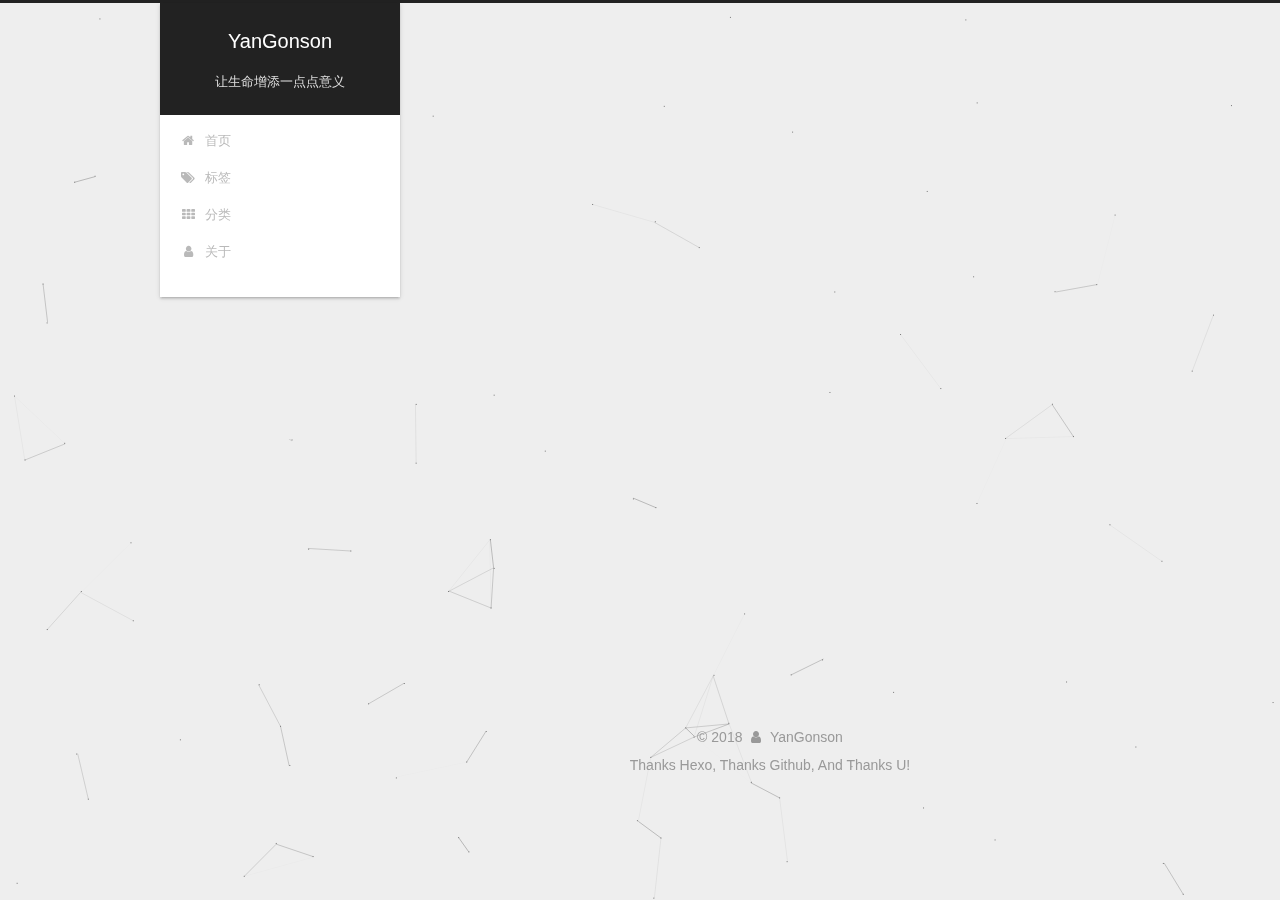
==== index.html @ cfdda10e "Site updated: 2018-10-19 00:38:42" ====
<!DOCTYPE html>



  


<html class="theme-next gemini use-motion" lang="zh-Hans">
<head>
  <meta charset="UTF-8"/>
<meta http-equiv="X-UA-Compatible" content="IE=edge" />
<meta name="viewport" content="width=device-width, initial-scale=1, maximum-scale=1"/>
<meta name="theme-color" content="#222">









<meta http-equiv="Cache-Control" content="no-transform" />
<meta http-equiv="Cache-Control" content="no-siteapp" />
















  
  
  <link href="/lib/fancybox/source/jquery.fancybox.css?v=2.1.5" rel="stylesheet" type="text/css" />







<link href="/lib/font-awesome/css/font-awesome.min.css?v=4.6.2" rel="stylesheet" type="text/css" />

<link href="/css/main.css?v=5.1.4" rel="stylesheet" type="text/css" />


  <link rel="apple-touch-icon" sizes="180x180" href="/images/apple-touch-icon-next.png?v=5.1.4">


  <link rel="icon" type="image/png" sizes="32x32" href="/images/favicon-32x32-next.png?v=5.1.4">


  <link rel="icon" type="image/png" sizes="16x16" href="/images/favicon-16x16-next.png?v=5.1.4">


  <link rel="mask-icon" href="/images/logo.svg?v=5.1.4" color="#222">





  <meta name="keywords" content="GitHub, Gonson" />










<meta name="keywords" content="java,elasticSearch,hadoop,redis">
<meta property="og:type" content="website">
<meta property="og:title" content="YanGonson">
<meta property="og:url" content="http://yangonson.github.io/index.html">
<meta property="og:site_name" content="YanGonson">
<meta property="og:locale" content="zh-Hans">
<meta name="twitter:card" content="summary">
<meta name="twitter:title" content="YanGonson">



<script type="text/javascript" id="hexo.configurations">
  var NexT = window.NexT || {};
  var CONFIG = {
    root: '/',
    scheme: 'Gemini',
    version: '5.1.4',
    sidebar: {"position":"left","display":"post","offset":12,"b2t":false,"scrollpercent":false,"onmobile":false},
    fancybox: true,
    tabs: true,
    motion: {"enable":true,"async":false,"transition":{"post_block":"fadeIn","post_header":"slideDownIn","post_body":"slideDownIn","coll_header":"slideLeftIn","sidebar":"slideUpIn"}},
    duoshuo: {
      userId: '0',
      author: '博主'
    },
    algolia: {
      applicationID: '',
      apiKey: '',
      indexName: '',
      hits: {"per_page":10},
      labels: {"input_placeholder":"Search for Posts","hits_empty":"We didn't find any results for the search: ${query}","hits_stats":"${hits} results found in ${time} ms"}
    }
  };
</script>



  <link rel="canonical" href="http://yangonson.github.io/"/>





  <title>YanGonson</title>
  








</head>

<body itemscope itemtype="http://schema.org/WebPage" lang="zh-Hans">

  
  
    
  

  <div class="container sidebar-position-left 
  page-home">
    <div class="headband"></div>

    <header id="header" class="header" itemscope itemtype="http://schema.org/WPHeader">
      <div class="header-inner"><div class="site-brand-wrapper">
  <div class="site-meta ">
    

    <div class="custom-logo-site-title">
      <a href="/"  class="brand" rel="start">
        <span class="logo-line-before"><i></i></span>
        <span class="site-title">YanGonson</span>
        <span class="logo-line-after"><i></i></span>
      </a>
    </div>
      
        <p class="site-subtitle">让生命增添一点点意义</p>
      
  </div>

  <div class="site-nav-toggle">
    <button>
      <span class="btn-bar"></span>
      <span class="btn-bar"></span>
      <span class="btn-bar"></span>
    </button>
  </div>
</div>

<nav class="site-nav">
  

  
    <ul id="menu" class="menu">
      
        
        <li class="menu-item menu-item-home">
          <a href="/" rel="section">
            
              <i class="menu-item-icon fa fa-fw fa-home"></i> <br />
            
            首页
          </a>
        </li>
      
        
        <li class="menu-item menu-item-tags">
          <a href="/tags/" rel="section">
            
              <i class="menu-item-icon fa fa-fw fa-tags"></i> <br />
            
            标签
          </a>
        </li>
      
        
        <li class="menu-item menu-item-categories">
          <a href="/categories/" rel="section">
            
              <i class="menu-item-icon fa fa-fw fa-th"></i> <br />
            
            分类
          </a>
        </li>
      
        
        <li class="menu-item menu-item-about">
          <a href="/about/" rel="section">
            
              <i class="menu-item-icon fa fa-fw fa-user"></i> <br />
            
            关于
          </a>
        </li>
      

      
    </ul>
  

  
</nav>



 </div>
    </header>

    <main id="main" class="main">
      <div class="main-inner">
        <div class="content-wrap">
          <div id="content" class="content">
            
  <section id="posts" class="posts-expand">
    
      

  

  
  
  

  <article class="post post-type-normal" itemscope itemtype="http://schema.org/Article">
  
  
  
  <div class="post-block">
    <link itemprop="mainEntityOfPage" href="http://yangonson.github.io/2018/10/18/初来乍到/">

    <span hidden itemprop="author" itemscope itemtype="http://schema.org/Person">
      <meta itemprop="name" content="YanGonson">
      <meta itemprop="description" content="">
      <meta itemprop="image" content="/images/avatar.gif">
    </span>

    <span hidden itemprop="publisher" itemscope itemtype="http://schema.org/Organization">
      <meta itemprop="name" content="YanGonson">
    </span>

    
      <header class="post-header">

        
        
          <h1 class="post-title" itemprop="name headline">
                
                <a class="post-title-link" href="/2018/10/18/初来乍到/" itemprop="url">初来乍到</a></h1>
        

        <div class="post-meta">
          <span class="post-time">
            
              <span class="post-meta-item-icon">
                <i class="fa fa-calendar-o"></i>
              </span>
              
                <span class="post-meta-item-text">发表于</span>
              
              <time title="创建于" itemprop="dateCreated datePublished" datetime="2018-10-18T22:53:48+08:00">
                2018-10-18
              </time>
            

            

            
          </span>

          
            <span class="post-category" >
            
              <span class="post-meta-divider">|</span>
            
              <span class="post-meta-item-icon">
                <i class="fa fa-folder-o"></i>
              </span>
              
                <span class="post-meta-item-text">分类于</span>
              
              
                <span itemprop="about" itemscope itemtype="http://schema.org/Thing">
                  <a href="/categories/随笔/" itemprop="url" rel="index">
                    <span itemprop="name">随笔</span>
                  </a>
                </span>

                
                
              
            </span>
          

          
            
          

          
          

          

          

          

        </div>
      </header>
    

    
    
    
    <div class="post-body" itemprop="articleBody">

      
      

      
        
          <h2 id="Some-thoughts"><a href="#Some-thoughts" class="headerlink" title="Some thoughts"></a>Some thoughts</h2><p>其实没有太多的为什么吧，每个阶段都会有一些突如其来的想法，想做某一件事、想实现一些目标、执行一些计划！突如其来的对我而言往往只有三分钟热度吧，但是不知道为什么内心有一种感觉，这一次或许能坚持下去。
          <!--noindex-->
          <div class="post-button text-center">
            <a class="btn" href="/2018/10/18/初来乍到/#more" rel="contents">
              阅读全文 &raquo;
            </a>
          </div>
          <!--/noindex-->
        
      
    </div>
    
    
    

    

    

    

    <footer class="post-footer">
      

      

      

      
      
        <div class="post-eof"></div>
      
    </footer>
  </div>
  
  
  
  </article>


    
  </section>

  


          </div>
          


          

        </div>
        
          
  
  <div class="sidebar-toggle">
    <div class="sidebar-toggle-line-wrap">
      <span class="sidebar-toggle-line sidebar-toggle-line-first"></span>
      <span class="sidebar-toggle-line sidebar-toggle-line-middle"></span>
      <span class="sidebar-toggle-line sidebar-toggle-line-last"></span>
    </div>
  </div>

  <aside id="sidebar" class="sidebar">
    
    <div class="sidebar-inner">

      

      

      <section class="site-overview-wrap sidebar-panel sidebar-panel-active">
        <div class="site-overview">
          <div class="site-author motion-element" itemprop="author" itemscope itemtype="http://schema.org/Person">
            
              <p class="site-author-name" itemprop="name">YanGonson</p>
              <p class="site-description motion-element" itemprop="description"></p>
          </div>

          <nav class="site-state motion-element">

            
              <div class="site-state-item site-state-posts">
              
                <a href="/archives">
              
                  <span class="site-state-item-count">1</span>
                  <span class="site-state-item-name">日志</span>
                </a>
              </div>
            

            
              
              
              <div class="site-state-item site-state-categories">
                
                  <span class="site-state-item-count">1</span>
                  <span class="site-state-item-name">分类</span>
                
              </div>
            

            
              
              
              <div class="site-state-item site-state-tags">
                
                  <span class="site-state-item-count">3</span>
                  <span class="site-state-item-name">标签</span>
                
              </div>
            

          </nav>

          

          

          
          

          
          

          

        </div>
      </section>

      

      

    </div>
  </aside>


        
      </div>
    </main>

    <footer id="footer" class="footer">
      <div class="footer-inner">
        <div class="copyright">&copy; <span itemprop="copyrightYear">2018</span>
  <span class="with-love">
    <i class="fa fa-user"></i>
  </span>
  <span class="author" itemprop="copyrightHolder">YanGonson</span>

  
</div>


  <div class="powered-by">Thanks Hexo, Thanks Github, And Thanks U!</div>








        







        
      </div>
    </footer>

    
      <div class="back-to-top">
        <i class="fa fa-arrow-up"></i>
        
      </div>
    

    

  </div>

  

<script type="text/javascript">
  if (Object.prototype.toString.call(window.Promise) !== '[object Function]') {
    window.Promise = null;
  }
</script>









  












  
  
    <script type="text/javascript" src="/lib/jquery/index.js?v=2.1.3"></script>
  

  
  
    <script type="text/javascript" src="/lib/fastclick/lib/fastclick.min.js?v=1.0.6"></script>
  

  
  
    <script type="text/javascript" src="/lib/jquery_lazyload/jquery.lazyload.js?v=1.9.7"></script>
  

  
  
    <script type="text/javascript" src="/lib/velocity/velocity.min.js?v=1.2.1"></script>
  

  
  
    <script type="text/javascript" src="/lib/velocity/velocity.ui.min.js?v=1.2.1"></script>
  

  
  
    <script type="text/javascript" src="/lib/fancybox/source/jquery.fancybox.pack.js?v=2.1.5"></script>
  


  


  <script type="text/javascript" src="/js/src/utils.js?v=5.1.4"></script>

  <script type="text/javascript" src="/js/src/motion.js?v=5.1.4"></script>



  
  


  <script type="text/javascript" src="/js/src/affix.js?v=5.1.4"></script>

  <script type="text/javascript" src="/js/src/schemes/pisces.js?v=5.1.4"></script>



  

  


  <script type="text/javascript" src="/js/src/bootstrap.js?v=5.1.4"></script>



  


  




	





  





  












  





  

  

  

  
  

  

  

  

  
  
  
   <script type="text/javascript" src="/js/src/dline.js"></script>
  
</body>
</html>
---- css/main.css ----
/* normalize.css v3.0.2 | MIT License | git.io/normalize */
html {
  font-family: sans-serif; /* 1 */
  -ms-text-size-adjust: 100%; /* 2 */
  -webkit-text-size-adjust: 100%; /* 2 */
}
body {
  margin: 0;
}
article,
aside,
details,
figcaption,
figure,
footer,
header,
hgroup,
main,
menu,
nav,
section,
summary {
  display: block;
}
audio,
canvas,
progress,
video {
  display: inline-block; /* 1 */
  vertical-align: baseline; /* 2 */
}
audio:not([controls]) {
  display: none;
  height: 0;
}
[hidden],
template {
  display: none;
}
a {
  background-color: transparent;
}
a:active,
a:hover {
  outline: 0;
}
abbr[title] {
  border-bottom: 1px dotted;
}
b,
strong {
  font-weight: bold;
}
dfn {
  font-style: italic;
}
h1 {
  font-size: 2em;
  margin: 0.67em 0;
}
mark {
  background: #ff0;
  color: #000;
}
small {
  font-size: 80%;
}
sub,
sup {
  font-size: 75%;
  line-height: 0;
  position: relative;
  vertical-align: baseline;
}
sup {
  top: -0.5em;
}
sub {
  bottom: -0.25em;
}
img {
  border: 0;
}
svg:not(:root) {
  overflow: hidden;
}
figure {
  margin: 1em 40px;
}
hr {
  -moz-box-sizing: content-box;
  box-sizing: content-box;
  height: 0;
}
pre {
  overflow: auto;
}
code,
kbd,
pre,
samp {
  font-family: monospace, monospace;
  font-size: 1em;
}
button,
input,
optgroup,
select,
textarea {
  color: inherit; /* 1 */
  font: inherit; /* 2 */
  margin: 0; /* 3 */
}
button {
  overflow: visible;
}
button,
select {
  text-transform: none;
}
button,
html input[type="button"],
input[type="reset"],
input[type="submit"] {
  -webkit-appearance: button; /* 2 */
  cursor: pointer; /* 3 */
}
button[disabled],
html input[disabled] {
  cursor: default;
}
button::-moz-focus-inner,
input::-moz-focus-inner {
  border: 0;
  padding: 0;
}
input {
  line-height: normal;
}
input[type="checkbox"],
input[type="radio"] {
  box-sizing: border-box; /* 1 */
  padding: 0; /* 2 */
}
input[type="number"]::-webkit-inner-spin-button,
input[type="number"]::-webkit-outer-spin-button {
  height: auto;
}
input[type="search"] {
  -webkit-appearance: textfield; /* 1 */
  -moz-box-sizing: content-box;
  -webkit-box-sizing: content-box; /* 2 */
  box-sizing: content-box;
}
input[type="search"]::-webkit-search-cancel-button,
input[type="search"]::-webkit-search-decoration {
  -webkit-appearance: none;
}
fieldset {
  border: 1px solid #c0c0c0;
  margin: 0 2px;
  padding: 0.35em 0.625em 0.75em;
}
legend {
  border: 0; /* 1 */
  padding: 0; /* 2 */
}
textarea {
  overflow: auto;
}
optgroup {
  font-weight: bold;
}
table {
  border-collapse: collapse;
  border-spacing: 0;
}
td,
th {
  padding: 0;
}
::selection {
  background: #262a30;
  color: #fff;
}
body {
  position: relative;
  font-family: 'Lato', "PingFang SC", "Microsoft YaHei", sans-serif;
  font-size: 14px;
  line-height: 2;
  color: #555;
  background: #eee;
}
@media (max-width: 767px) {
  body {
    padding-right: 0 !important;
  }
}
@media (min-width: 768px) and (max-width: 991px) {
  body {
    padding-right: 0 !important;
  }
}
@media (min-width: 1600px) {
  body {
    font-size: 16px;
  }
}
h1,
h2,
h3,
h4,
h5,
h6 {
  margin: 0;
  padding: 0;
  font-weight: bold;
  line-height: 1.5;
  font-family: 'Lato', "PingFang SC", "Microsoft YaHei", sans-serif;
}
h2,
h3,
h4,
h5,
h6 {
  margin: 20px 0 15px;
}
h1 {
  font-size: 22px;
}
@media (max-width: 767px) {
  h1 {
    font-size: 18px;
  }
}
h2 {
  font-size: 20px;
}
@media (max-width: 767px) {
  h2 {
    font-size: 16px;
  }
}
h3 {
  font-size: 18px;
}
@media (max-width: 767px) {
  h3 {
    font-size: 14px;
  }
}
h4 {
  font-size: 16px;
}
@media (max-width: 767px) {
  h4 {
    font-size: 12px;
  }
}
h5 {
  font-size: 14px;
}
@media (max-width: 767px) {
  h5 {
    font-size: 10px;
  }
}
h6 {
  font-size: 12px;
}
@media (max-width: 767px) {
  h6 {
    font-size: 8px;
  }
}
p {
  margin: 0 0 20px 0;
}
a {
  color: #555;
  text-decoration: none;
  outline: none;
  border-bottom: 1px solid #999;
  word-wrap: break-word;
}
a:hover {
  color: #222;
  border-bottom-color: #222;
}
blockquote {
  margin: 0;
  padding: 0;
}
img {
  display: block;
  margin: auto;
  max-width: 100%;
  height: auto;
}
hr {
  margin: 40px 0;
  height: 3px;
  border: none;
  background-color: #ddd;
  background-image: repeating-linear-gradient(-45deg, #fff, #fff 4px, transparent 4px, transparent 8px);
}
blockquote {
  padding: 0 15px;
  color: #666;
  border-left: 4px solid #ddd;
}
blockquote cite::before {
  content: "-";
  padding: 0 5px;
}
dt {
  font-weight: 700;
}
dd {
  margin: 0;
  padding: 0;
}
kbd {
  border: 1px solid #ccc;
  border-radius: 0.2em;
  box-shadow: 0.1em 0.1em 0.2em rgba(0,0,0,0.1);
  background-color: #f9f9f9;
  font-family: inherit;
  background-image: -webkit-linear-gradient(top, #eee, #fff, #eee);
  padding: 0.1em 0.3em;
  white-space: nowrap;
}
.text-left {
  text-align: left;
}
.text-center {
  text-align: center;
}
.text-right {
  text-align: right;
}
.text-justify {
  text-align: justify;
}
.text-nowrap {
  white-space: nowrap;
}
.text-lowercase {
  text-transform: lowercase;
}
.text-uppercase {
  text-transform: uppercase;
}
.text-capitalize {
  text-transform: capitalize;
}
.center-block {
  display: block;
  margin-left: auto;
  margin-right: auto;
}
.clearfix:before,
.clearfix:after {
  content: " ";
  display: table;
}
.clearfix:after {
  clear: both;
}
.pullquote {
  width: 45%;
}
.pullquote.left {
  float: left;
  margin-left: 5px;
  margin-right: 10px;
}
.pullquote.right {
  float: right;
  margin-left: 10px;
  margin-right: 5px;
}
.affix.affix.affix {
  position: fixed;
}
.translation {
  margin-top: -20px;
  font-size: 14px;
  color: #999;
}
.scrollbar-measure {
  width: 100px;
  height: 100px;
  overflow: scroll;
  position: absolute;
  top: -9999px;
}
.use-motion .motion-element {
  opacity: 0;
}
table {
  margin: 20px 0;
  width: 100%;
  border-collapse: collapse;
  border-spacing: 0;
  border: 1px solid #ddd;
  font-size: 14px;
  table-layout: fixed;
  word-wrap: break-all;
}
table>tbody>tr:nth-of-type(odd) {
  background-color: #f9f9f9;
}
table>tbody>tr:hover {
  background-color: #f5f5f5;
}
caption,
th,
td {
  padding: 8px;
  text-align: left;
  vertical-align: middle;
  font-weight: normal;
}
th,
td {
  border-bottom: 3px solid #ddd;
  border-right: 1px solid #eee;
}
th {
  padding-bottom: 10px;
  font-weight: 700;
}
td {
  border-bottom-width: 1px;
}
html,
body {
  height: 100%;
}
.container {
  position: relative;
  min-height: 100%;
}
.header-inner {
  margin: 0 auto;
  padding: 100px 0 70px;
  width: calc(100% - 252px);
}
@media (min-width: 1600px) {
  .container .header-inner {
    width: 900px;
  }
}
.main {
  padding-bottom: 150px;
}
.main-inner {
  margin: 0 auto;
  width: calc(100% - 252px);
}
@media (min-width: 1600px) {
  .container .main-inner {
    width: 900px;
  }
}
.footer {
  position: absolute;
  left: 0;
  bottom: 0;
  width: 100%;
  min-height: 50px;
}
.footer-inner {
  box-sizing: border-box;
  margin: 20px auto;
  width: calc(100% - 252px);
}
@media (min-width: 1600px) {
  .container .footer-inner {
    width: 900px;
  }
}
pre,
.highlight {
  overflow: auto;
  margin: 20px 0;
  padding: 0;
  font-size: 13px;
  color: #4d4d4c;
  background: #f7f7f7;
  line-height: 1.6;
}
pre,
code {
  font-family: consolas, Menlo, "PingFang SC", "Microsoft YaHei", monospace;
}
code {
  padding: 2px 4px;
  word-wrap: break-word;
  color: #555;
  background: #eee;
  border-radius: 3px;
  font-size: 13px;
}
pre {
  padding: 10px;
}
pre code {
  padding: 0;
  color: #4d4d4c;
  background: none;
  text-shadow: none;
}
.highlight {
  border-radius: 1px;
}
.highlight pre {
  border: none;
  margin: 0;
  padding: 10px 0;
}
.highlight table {
  margin: 0;
  width: auto;
  border: none;
}
.highlight td {
  border: none;
  padding: 0;
}
.highlight figcaption {
  font-size: 1em;
  color: #4d4d4c;
  line-height: 1em;
  margin-bottom: 1em;
}
.highlight figcaption:before,
.highlight figcaption:after {
  content: " ";
  display: table;
}
.highlight figcaption:after {
  clear: both;
}
.highlight figcaption a {
  float: right;
  color: #4d4d4c;
}
.highlight figcaption a:hover {
  border-bottom-color: #4d4d4c;
}
.highlight .gutter pre {
  padding-left: 10px;
  padding-right: 10px;
  color: #869194;
  text-align: right;
  background-color: #eff2f3;
}
.highlight .code pre {
  width: 100%;
  padding-left: 10px;
  padding-right: 10px;
  background-color: #f7f7f7;
}
.highlight .line {
  height: 20px;
}
.gutter {
  -webkit-user-select: none;
  -moz-user-select: none;
  -ms-user-select: none;
  user-select: none;
}
.gist table {
  width: auto;
}
.gist table td {
  border: none;
}
pre .deletion {
  background: #fdd;
}
pre .addition {
  background: #dfd;
}
pre .meta {
  color: #8959a8;
}
pre .comment {
  color: #8e908c;
}
pre .variable,
pre .attribute,
pre .tag,
pre .regexp,
pre .ruby .constant,
pre .xml .tag .title,
pre .xml .pi,
pre .xml .doctype,
pre .html .doctype,
pre .css .id,
pre .css .class,
pre .css .pseudo {
  color: #c82829;
}
pre .number,
pre .preprocessor,
pre .built_in,
pre .literal,
pre .params,
pre .constant,
pre .command {
  color: #f5871f;
}
pre .ruby .class .title,
pre .css .rules .attribute,
pre .string,
pre .value,
pre .inheritance,
pre .header,
pre .ruby .symbol,
pre .xml .cdata,
pre .special,
pre .number,
pre .formula {
  color: #718c00;
}
pre .title,
pre .css .hexcolor {
  color: #3e999f;
}
pre .function,
pre .python .decorator,
pre .python .title,
pre .ruby .function .title,
pre .ruby .title .keyword,
pre .perl .sub,
pre .javascript .title,
pre .coffeescript .title {
  color: #4271ae;
}
pre .keyword,
pre .javascript .function {
  color: #8959a8;
}
.full-image.full-image.full-image.full-image {
  border: none;
  max-width: 100%;
  width: auto;
  margin: 20px auto 25px;
}
@media (min-width: 992px) {
  .full-image.full-image.full-image.full-image {
    max-width: none;
    width: 118%;
    margin: 0 -9%;
  }
}
.blockquote-center,
.page-home .post-type-quote blockquote,
.page-post-detail .post-type-quote blockquote {
  position: relative;
  margin: 40px 0;
  padding: 0;
  border-left: none;
  text-align: center;
}
.blockquote-center::before,
.page-home .post-type-quote blockquote::before,
.page-post-detail .post-type-quote blockquote::before,
.blockquote-center::after,
.page-home .post-type-quote blockquote::after,
.page-post-detail .post-type-quote blockquote::after {
  position: absolute;
  content: ' ';
  display: block;
  width: 100%;
  height: 24px;
  opacity: 0.2;
  background-repeat: no-repeat;
  background-position: 0 -6px;
  background-size: 22px 22px;
}
.blockquote-center::before,
.page-home .post-type-quote blockquote::before,
.page-post-detail .post-type-quote blockquote::before {
  top: -20px;
  background-image: url("../images/quote-l.svg");
  border-top: 1px solid #ccc;
}
.blockquote-center::after,
.page-home .post-type-quote blockquote::after,
.page-post-detail .post-type-quote blockquote::after {
  bottom: -20px;
  background-image: url("../images/quote-r.svg");
  border-bottom: 1px solid #ccc;
  background-position: 100% 8px;
}
.blockquote-center p,
.page-home .post-type-quote blockquote p,
.page-post-detail .post-type-quote blockquote p,
.blockquote-center div,
.page-home .post-type-quote blockquote div,
.page-post-detail .post-type-quote blockquote div {
  text-align: center;
}
.post .post-body .group-picture img {
  box-sizing: border-box;
  padding: 0 3px;
  border: none;
}
.post .group-picture-row {
  overflow: hidden;
  margin-top: 6px;
}
.post .group-picture-row:first-child {
  margin-top: 0;
}
.post .group-picture-column {
  float: left;
}
.page-post-detail .post-body .group-picture-column {
  float: none;
  margin-top: 10px;
  width: auto !important;
}
.page-post-detail .post-body .group-picture-column img {
  margin: 0 auto;
}
.page-archive .group-picture-container {
  overflow: hidden;
}
.page-archive .group-picture-row {
  float: left;
}
.page-archive .group-picture-row:first-child {
  margin-top: 6px;
}
.page-archive .group-picture-column {
  max-width: 150px;
  max-height: 150px;
}
.post-body .note {
  position: relative;
  padding: 15px;
  margin-bottom: 20px;
  border: 1px solid #eee;
  border-left-width: 5px;
  border-radius: 3px;
}
.post-body .note h2,
.post-body .note h3,
.post-body .note h4,
.post-body .note h5,
.post-body .note h6 {
  margin-top: 0;
  margin-bottom: 0;
  border-bottom: initial;
  padding-top: 0 !important;
}
.post-body .note p:first-child,
.post-body .note ul:first-child,
.post-body .note ol:first-child,
.post-body .note table:first-child,
.post-body .note pre:first-child,
.post-body .note blockquote:first-child {
  margin-top: 0;
}
.post-body .note p:last-child,
.post-body .note ul:last-child,
.post-body .note ol:last-child,
.post-body .note table:last-child,
.post-body .note pre:last-child,
.post-body .note blockquote:last-child {
  margin-bottom: 0;
}
.post-body .note.default {
  border-left-color: #777;
}
.post-body .note.default h2,
.post-body .note.default h3,
.post-body .note.default h4,
.post-body .note.default h5,
.post-body .note.default h6 {
  color: #777;
}
.post-body .note.primary {
  border-left-color: #6f42c1;
}
.post-body .note.primary h2,
.post-body .note.primary h3,
.post-body .note.primary h4,
.post-body .note.primary h5,
.post-body .note.primary h6 {
  color: #6f42c1;
}
.post-body .note.info {
  border-left-color: #428bca;
}
.post-body .note.info h2,
.post-body .note.info h3,
.post-body .note.info h4,
.post-body .note.info h5,
.post-body .note.info h6 {
  color: #428bca;
}
.post-body .note.success {
  border-left-color: #5cb85c;
}
.post-body .note.success h2,
.post-body .note.success h3,
.post-body .note.success h4,
.post-body .note.success h5,
.post-body .note.success h6 {
  color: #5cb85c;
}
.post-body .note.warning {
  border-left-color: #f0ad4e;
}
.post-body .note.warning h2,
.post-body .note.warning h3,
.post-body .note.warning h4,
.post-body .note.warning h5,
.post-body .note.warning h6 {
  color: #f0ad4e;
}
.post-body .note.danger {
  border-left-color: #d9534f;
}
.post-body .note.danger h2,
.post-body .note.danger h3,
.post-body .note.danger h4,
.post-body .note.danger h5,
.post-body .note.danger h6 {
  color: #d9534f;
}
.post-body .label {
  display: inline;
  padding: 0 2px;
  white-space: nowrap;
}
.post-body .label.default {
  background-color: #f0f0f0;
}
.post-body .label.primary {
  background-color: #efe6f7;
}
.post-body .label.info {
  background-color: #e5f2f8;
}
.post-body .label.success {
  background-color: #e7f4e9;
}
.post-body .label.warning {
  background-color: #fcf6e1;
}
.post-body .label.danger {
  background-color: #fae8eb;
}
.post-body .tabs {
  position: relative;
  display: block;
  margin-bottom: 20px;
  padding-top: 10px;
}
.post-body .tabs ul.nav-tabs {
  margin: 0;
  padding: 0;
  display: flex;
  margin-bottom: -1px;
}
@media (max-width: 413px) {
  .post-body .tabs ul.nav-tabs {
    display: block;
    margin-bottom: 5px;
  }
}
.post-body .tabs ul.nav-tabs li.tab {
  list-style-type: none !important;
  margin: 0 0.25em 0 0;
  border-top: 3px solid transparent;
  border-left: 1px solid transparent;
  border-right: 1px solid transparent;
}
@media (max-width: 413px) {
  .post-body .tabs ul.nav-tabs li.tab {
    margin: initial;
    border-top: 1px solid transparent;
    border-left: 3px solid transparent;
    border-right: 1px solid transparent;
    border-bottom: 1px solid transparent;
  }
}
.post-body .tabs ul.nav-tabs li.tab a {
  outline: 0;
  border-bottom: initial;
  display: block;
  line-height: 1.8em;
  padding: 0.25em 0.75em;
  transition-duration: 0.2s;
  transition-timing-function: ease-out;
  transition-delay: 0s;
}
.post-body .tabs ul.nav-tabs li.tab a i {
  width: 1.285714285714286em;
}
.post-body .tabs ul.nav-tabs li.tab.active {
  border-top: 3px solid #fc6423;
  border-left: 1px solid #ddd;
  border-right: 1px solid #ddd;
  background-color: #fff;
}
@media (max-width: 413px) {
  .post-body .tabs ul.nav-tabs li.tab.active {
    border-top: 1px solid #ddd;
    border-left: 3px solid #fc6423;
    border-right: 1px solid #ddd;
    border-bottom: 1px solid #ddd;
  }
}
.post-body .tabs ul.nav-tabs li.tab.active a {
  cursor: default;
  color: #555;
}
.post-body .tabs .tab-content {
  background-color: #fff;
}
.post-body .tabs .tab-content .tab-pane {
  border: 1px solid #ddd;
  padding: 20px 20px 0 20px;
}
.post-body .tabs .tab-content .tab-pane:not(.active) {
  display: none !important;
}
.post-body .tabs .tab-content .tab-pane.active {
  display: block !important;
}
.btn {
  display: inline-block;
  padding: 0 20px;
  font-size: 14px;
  color: #555;
  background: #fff;
  border: 2px solid #555;
  text-decoration: none;
  border-radius: 2px;
  transition-property: background-color;
  transition-duration: 0.2s;
  transition-timing-function: ease-in-out;
  transition-delay: 0s;
  line-height: 2;
}
.btn:hover {
  border-color: #222;
  color: #fff;
  background: #222;
}
.btn +.btn {
  margin: 0 0 8px 8px;
}
.btn .fa-fw {
  width: 1.285714285714286em;
  text-align: left;
}
.btn-bar {
  display: block;
  width: 22px;
  height: 2px;
  background: #555;
  border-radius: 1px;
}
.btn-bar+.btn-bar {
  margin-top: 4px;
}
.pagination {
  margin: 120px 0 40px;
  text-align: center;
  border-top: 1px solid #eee;
}
.page-number-basic,
.pagination .prev,
.pagination .next,
.pagination .page-number,
.pagination .space {
  display: inline-block;
  position: relative;
  top: -1px;
  margin: 0 10px;
  padding: 0 11px;
}
@media (max-width: 767px) {
  .page-number-basic,
  .pagination .prev,
  .pagination .next,
  .pagination .page-number,
  .pagination .space {
    margin: 0 5px;
  }
}
.pagination .prev,
.pagination .next,
.pagination .page-number {
  border-bottom: 0;
  border-top: 1px solid #eee;
  transition-property: border-color;
  transition-duration: 0.2s;
  transition-timing-function: ease-in-out;
  transition-delay: 0s;
}
.pagination .prev:hover,
.pagination .next:hover,
.pagination .page-number:hover {
  border-top-color: #222;
}
.pagination .space {
  padding: 0;
  margin: 0;
}
.pagination .prev {
  margin-left: 0;
}
.pagination .next {
  margin-right: 0;
}
.pagination .page-number.current {
  color: #fff;
  background: #ccc;
  border-top-color: #ccc;
}
@media (max-width: 767px) {
  .pagination {
    border-top: none;
  }
  .pagination .prev,
  .pagination .next,
  .pagination .page-number {
    margin-bottom: 10px;
    border-top: 0;
    border-bottom: 1px solid #eee;
    padding: 0 10px;
  }
  .pagination .prev:hover,
  .pagination .next:hover,
  .pagination .page-number:hover {
    border-bottom-color: #222;
  }
}
.comments {
  margin: 60px 20px 0;
}
.tag-cloud {
  text-align: center;
}
.tag-cloud a {
  display: inline-block;
  margin: 10px;
}
.back-to-top {
  box-sizing: border-box;
  position: fixed;
  bottom: -100px;
  right: 30px;
  z-index: 1050;
  padding: 0 6px;
  width: 24px;
  background: #222;
  font-size: 12px;
  opacity: 0.6;
  color: #fff;
  cursor: pointer;
  text-align: center;
  -webkit-transform: translateZ(0);
  transition-property: bottom;
  transition-duration: 0.2s;
  transition-timing-function: ease-in-out;
  transition-delay: 0s;
}
@media (min-width: 768px) and (max-width: 991px) {
  .back-to-top {
    display: none !important;
  }
}
@media (max-width: 767px) {
  .back-to-top {
    display: none !important;
  }
}
.back-to-top.back-to-top-on {
  bottom: 30px;
}
.header {
  background: transparent;
}
.header-inner {
  position: relative;
}
.headband {
  height: 3px;
  background: #222;
}
.site-meta {
  margin: 0;
  text-align: center;
}
@media (max-width: 767px) {
  .site-meta {
    text-align: center;
  }
}
.brand {
  position: relative;
  display: inline-block;
  padding: 0 40px;
  color: #fff;
  background: #222;
  border-bottom: none;
}
.brand:hover {
  color: #fff;
}
.logo {
  display: inline-block;
  margin-right: 5px;
  line-height: 36px;
  vertical-align: top;
}
.site-title {
  display: inline-block;
  vertical-align: top;
  line-height: 36px;
  font-size: 20px;
  font-weight: normal;
  font-family: 'Lato', "PingFang SC", "Microsoft YaHei", sans-serif;
}
.site-subtitle {
  margin-top: 10px;
  font-size: 13px;
  color: #ddd;
}
.use-motion .brand {
  opacity: 0;
}
.use-motion .logo,
.use-motion .site-title,
.use-motion .site-subtitle {
  opacity: 0;
  position: relative;
  top: -10px;
}
.site-nav-toggle {
  display: none;
  position: absolute;
  top: 10px;
  left: 10px;
}
@media (max-width: 767px) {
  .site-nav-toggle {
    display: block;
  }
}
.site-nav-toggle button {
  margin-top: 2px;
  padding: 9px 10px;
  background: transparent;
  border: none;
}
@media (max-width: 767px) {
  .site-nav {
    display: none;
    margin: 0 -10px;
    padding: 0 10px;
    clear: both;
    border-top: 1px solid #ddd;
  }
}
@media (min-width: 768px) and (max-width: 991px) {
  .site-nav {
    display: block !important;
  }
}
@media (min-width: 992px) {
  .site-nav {
    display: block !important;
  }
}
.menu {
  margin-top: 20px;
  padding-left: 0;
  text-align: center;
}
.menu .menu-item {
  display: inline-block;
  margin: 0 10px;
  list-style: none;
}
@media screen and (max-width: 767px) {
  .menu .menu-item {
    margin-top: 10px;
  }
}
.menu .menu-item a {
  display: block;
  font-size: 13px;
  line-height: inherit;
  border-bottom: 1px solid transparent;
  transition-property: border-color;
  transition-duration: 0.2s;
  transition-timing-function: ease-in-out;
  transition-delay: 0s;
}
.menu .menu-item a:hover,
.menu-item-active a {
  border-bottom-color: #222;
}
.menu .menu-item .fa {
  margin-right: 5px;
}
.use-motion .menu-item {
  opacity: 0;
}
.post-body {
  font-family: 'Lato', "PingFang SC", "Microsoft YaHei", sans-serif;
}
@media (max-width: 767px) {
  .post-body {
    word-break: break-word;
  }
}
.post-body .fancybox img {
  display: block !important;
  margin: 0 auto;
  cursor: pointer;
  cursor: zoom-in;
  cursor: -webkit-zoom-in;
}
.post-body .image-caption,
.post-body .figure .caption {
  margin: -20px auto 15px;
  text-align: center;
  font-size: 14px;
  color: #999;
  font-weight: bold;
  line-height: 1;
}
.post-sticky-flag {
  display: inline-block;
  font-size: 16px;
  -ms-transform: rotate(30deg);
  -webkit-transform: rotate(30deg);
  -moz-transform: rotate(30deg);
  -ms-transform: rotate(30deg);
  -o-transform: rotate(30deg);
  transform: rotate(30deg);
}
.use-motion .post-block,
.use-motion .pagination,
.use-motion .comments {
  opacity: 0;
}
.use-motion .post-header {
  opacity: 0;
}
.use-motion .post-body {
  opacity: 0;
}
.use-motion .collection-title {
  opacity: 0;
}
.posts-expand {
  padding-top: 40px;
}
@media (max-width: 767px) {
  .posts-expand {
    margin: 0 20px;
  }
  .post-body pre .gutter pre {
    padding-right: 10px;
  }
  .post-body .highlight {
    margin-left: 0px;
    margin-right: 0px;
    padding: 0;
  }
  .post-body .highlight .gutter pre {
    padding-right: 10px;
  }
}
@media (min-width: 992px) {
  .posts-expand .post-body {
    text-align: justify;
  }
}
.posts-expand .post-body h2,
.posts-expand .post-body h3,
.posts-expand .post-body h4,
.posts-expand .post-body h5,
.posts-expand .post-body h6 {
  padding-top: 10px;
}
.posts-expand .post-body h2 .header-anchor,
.posts-expand .post-body h3 .header-anchor,
.posts-expand .post-body h4 .header-anchor,
.posts-expand .post-body h5 .header-anchor,
.posts-expand .post-body h6 .header-anchor {
  float: right;
  margin-left: 10px;
  color: #ccc;
  border-bottom-style: none;
  visibility: hidden;
}
.posts-expand .post-body h2 .header-anchor:hover,
.posts-expand .post-body h3 .header-anchor:hover,
.posts-expand .post-body h4 .header-anchor:hover,
.posts-expand .post-body h5 .header-anchor:hover,
.posts-expand .post-body h6 .header-anchor:hover {
  color: inherit;
}
.posts-expand .post-body h2:hover .header-anchor,
.posts-expand .post-body h3:hover .header-anchor,
.posts-expand .post-body h4:hover .header-anchor,
.posts-expand .post-body h5:hover .header-anchor,
.posts-expand .post-body h6:hover .header-anchor {
  visibility: visible;
}
.posts-expand .post-body ul li {
  list-style: circle;
}
.posts-expand .post-body img {
  box-sizing: border-box;
  margin: auto;
  padding: 3px;
  border: 1px solid #ddd;
}
.posts-expand .post-body .fancybox img {
  margin: 0 auto 25px;
}
@media (max-width: 767px) {
  .posts-collapse {
    margin: 0 20px;
  }
  .posts-collapse .post-title,
  .posts-collapse .post-meta {
    display: block;
    width: auto;
    text-align: left;
  }
}
.posts-collapse {
  position: relative;
  z-index: 1010;
  margin-left: 55px;
}
.posts-collapse::after {
  content: " ";
  position: absolute;
  top: 20px;
  left: 0;
  margin-left: -2px;
  width: 4px;
  height: 100%;
  background: #f5f5f5;
  z-index: -1;
}
@media (max-width: 767px) {
  .posts-collapse {
    margin: 0 20px;
  }
}
.posts-collapse .collection-title {
  position: relative;
  margin: 60px 0;
}
.posts-collapse .collection-title h1,
.posts-collapse .collection-title h2 {
  margin-left: 20px;
}
.posts-collapse .collection-title small {
  color: #bbb;
  margin-left: 5px;
}
.posts-collapse .collection-title::before {
  content: " ";
  position: absolute;
  left: 0;
  top: 50%;
  margin-left: -4px;
  margin-top: -4px;
  width: 8px;
  height: 8px;
  background: #bbb;
  border-radius: 50%;
}
.posts-collapse .post {
  margin: 30px 0;
}
.posts-collapse .post-header {
  position: relative;
  transition-duration: 0.2s;
  transition-timing-function: ease-in-out;
  transition-delay: 0s;
  transition-property: border;
  border-bottom: 1px dashed #ccc;
}
.posts-collapse .post-header::before {
  content: " ";
  position: absolute;
  left: 0;
  top: 12px;
  width: 6px;
  height: 6px;
  margin-left: -4px;
  background: #bbb;
  border-radius: 50%;
  border: 1px solid #fff;
  transition-duration: 0.2s;
  transition-timing-function: ease-in-out;
  transition-delay: 0s;
  transition-property: background;
}
.posts-collapse .post-header:hover {
  border-bottom-color: #666;
}
.posts-collapse .post-header:hover::before {
  background: #222;
}
.posts-collapse .post-meta {
  position: absolute;
  font-size: 12px;
  left: 20px;
  top: 5px;
}
.posts-collapse .post-comments-count {
  display: none;
}
.posts-collapse .post-title {
  margin-left: 60px;
  font-size: 16px;
  font-weight: normal;
  line-height: inherit;
}
.posts-collapse .post-title::after {
  margin-left: 3px;
  opacity: 0.6;
}
.posts-collapse .post-title a {
  color: #666;
  border-bottom: none;
}
.page-home .post-type-quote .post-header,
.page-post-detail .post-type-quote .post-header,
.page-home .post-type-quote .post-tags,
.page-post-detail .post-type-quote .post-tags {
  display: none;
}
.posts-expand .post-title {
  text-align: center;
  word-break: break-word;
  font-weight: 400;
}
.posts-expand .post-title-link {
  display: inline-block;
  position: relative;
  color: #555;
  border-bottom: none;
  line-height: 1.2;
  vertical-align: top;
}
.posts-expand .post-title-link::before {
  content: "";
  position: absolute;
  width: 100%;
  height: 2px;
  bottom: 0;
  left: 0;
  background-color: #000;
  visibility: hidden;
  -webkit-transform: scaleX(0);
  -moz-transform: scaleX(0);
  -ms-transform: scaleX(0);
  -o-transform: scaleX(0);
  transform: scaleX(0);
  transition-duration: 0.2s;
  transition-timing-function: ease-in-out;
  transition-delay: 0s;
}
.posts-expand .post-title-link:hover::before {
  visibility: visible;
  -webkit-transform: scaleX(1);
  -moz-transform: scaleX(1);
  -ms-transform: scaleX(1);
  -o-transform: scaleX(1);
  transform: scaleX(1);
}
.posts-expand .post-title-link .fa {
  font-size: 16px;
}
.posts-expand .post-meta {
  margin: 3px 0 60px 0;
  color: #999;
  font-family: 'Lato', "PingFang SC", "Microsoft YaHei", sans-serif;
  font-size: 12px;
  text-align: center;
}
.posts-expand .post-meta .post-category-list {
  display: inline-block;
  margin: 0;
  padding: 3px;
}
.posts-expand .post-meta .post-category-list-link {
  color: #999;
}
.posts-expand .post-meta .post-description {
  font-size: 14px;
  margin-top: 2px;
}
.post-meta-divider {
  margin: 0 0.5em;
}
.post-meta-item-icon {
  margin-right: 3px;
}
@media (min-width: 768px) and (max-width: 991px) {
  .post-meta-item-icon {
    display: inline-block;
  }
}
@media (max-width: 767px) {
  .post-meta-item-icon {
    display: inline-block;
  }
}
@media (min-width: 768px) and (max-width: 991px) {
  .post-meta-item-text {
    display: none;
  }
}
@media (max-width: 767px) {
  .post-meta-item-text {
    display: none;
  }
}
@media (max-width: 767px) {
  .posts-expand .post-comments-count {
    display: none;
  }
}
.post-button {
  margin-top: 40px;
}
.posts-expand .post-tags {
  margin-top: 40px;
  text-align: center;
}
.posts-expand .post-tags a {
  display: inline-block;
  margin-right: 10px;
  font-size: 13px;
}
.post-nav {
  display: table;
  margin-top: 15px;
  width: 100%;
  border-top: 1px solid #eee;
}
.post-nav-divider {
  display: table-cell;
  width: 10%;
}
.post-nav-item {
  display: table-cell;
  padding: 10px 0 0 0;
  width: 45%;
  vertical-align: top;
}
.post-nav-item a {
  position: relative;
  display: block;
  line-height: 25px;
  font-size: 14px;
  color: #555;
  border-bottom: none;
}
.post-nav-item a:hover {
  color: #222;
  border-bottom: none;
}
.post-nav-item a:active {
  top: 2px;
}
.post-nav-item .fa {
  position: absolute;
  top: 8px;
  left: 0;
  font-size: 12px;
}
.post-nav-next a {
  padding-left: 15px;
}
.post-nav-prev {
  text-align: right;
}
.post-nav-prev a {
  padding-right: 15px;
}
.post-nav-prev .fa {
  right: 0;
  left: auto;
}
.posts-expand .post-eof {
  display: block;
  margin: 80px auto 60px;
  width: 8%;
  height: 1px;
  background: #ccc;
  text-align: center;
}
.post:last-child .post-eof.post-eof.post-eof {
  display: none;
}
.post-gallery {
  display: table;
  table-layout: fixed;
  width: 100%;
  border-collapse: separate;
}
.post-gallery-row {
  display: table-row;
}
.post-gallery .post-gallery-img {
  display: table-cell;
  text-align: center;
  vertical-align: middle;
  border: none;
}
.post-gallery .post-gallery-img img {
  max-width: 100%;
  max-height: 100%;
  border: none;
}
.fancybox-close,
.fancybox-close:hover {
  border: none;
}
#rewardButton {
  cursor: pointer;
  border: 0;
  outline: 0;
  border-radius: 5px;
  padding: 0;
  margin: 0;
  letter-spacing: normal;
  text-transform: none;
  text-indent: 0px;
  text-shadow: none;
}
#rewardButton span {
  display: inline-block;
  width: 80px;
  height: 35px;
  border-radius: 5px;
  color: #fff;
  font-weight: 400;
  font-style: normal;
  font-variant: normal;
  font-stretch: normal;
  font-size: 18px;
  font-family: "Microsoft Yahei";
  background: #f44336;
}
#rewardButton span:hover {
  background: #f7877f;
}
#QR {
  padding-top: 20px;
}
#QR a {
  border: 0;
}
#QR img {
  width: 180px;
  max-width: 100%;
  display: inline-block;
  margin: 0.8em 2em 0 2em;
}
#wechat:hover p {
  animation: roll 0.1s infinite linear;
  -webkit-animation: roll 0.1s infinite linear;
  -moz-animation: roll 0.1s infinite linear;
}
#alipay:hover p {
  animation: roll 0.1s infinite linear;
  -webkit-animation: roll 0.1s infinite linear;
  -moz-animation: roll 0.1s infinite linear;
}
#bitcoin:hover p {
  animation: roll 0.1s infinite linear;
  -webkit-animation: roll 0.1s infinite linear;
  -moz-animation: roll 0.1s infinite linear;
}
@-moz-keyframes roll {
  from {
    -webkit-transform: rotateZ(30deg);
    -moz-transform: rotateZ(30deg);
    -ms-transform: rotateZ(30deg);
    -o-transform: rotateZ(30deg);
    transform: rotateZ(30deg);
  }
  to {
    -webkit-transform: rotateZ(-30deg);
    -moz-transform: rotateZ(-30deg);
    -ms-transform: rotateZ(-30deg);
    -o-transform: rotateZ(-30deg);
    transform: rotateZ(-30deg);
  }
}
@-webkit-keyframes roll {
  from {
    -webkit-transform: rotateZ(30deg);
    -moz-transform: rotateZ(30deg);
    -ms-transform: rotateZ(30deg);
    -o-transform: rotateZ(30deg);
    transform: rotateZ(30deg);
  }
  to {
    -webkit-transform: rotateZ(-30deg);
    -moz-transform: rotateZ(-30deg);
    -ms-transform: rotateZ(-30deg);
    -o-transform: rotateZ(-30deg);
    transform: rotateZ(-30deg);
  }
}
@-o-keyframes roll {
  from {
    -webkit-transform: rotateZ(30deg);
    -moz-transform: rotateZ(30deg);
    -ms-transform: rotateZ(30deg);
    -o-transform: rotateZ(30deg);
    transform: rotateZ(30deg);
  }
  to {
    -webkit-transform: rotateZ(-30deg);
    -moz-transform: rotateZ(-30deg);
    -ms-transform: rotateZ(-30deg);
    -o-transform: rotateZ(-30deg);
    transform: rotateZ(-30deg);
  }
}
@keyframes roll {
  from {
    -webkit-transform: rotateZ(30deg);
    -moz-transform: rotateZ(30deg);
    -ms-transform: rotateZ(30deg);
    -o-transform: rotateZ(30deg);
    transform: rotateZ(30deg);
  }
  to {
    -webkit-transform: rotateZ(-30deg);
    -moz-transform: rotateZ(-30deg);
    -ms-transform: rotateZ(-30deg);
    -o-transform: rotateZ(-30deg);
    transform: rotateZ(-30deg);
  }
}
.post-copyright {
  margin: 2em 0 0;
  padding: 0.5em 1em;
  border-left: 3px solid #ff1700;
  background-color: #f9f9f9;
  list-style: none;
}
.rtl.post-body p,
.rtl.post-body a,
.rtl.post-body h1,
.rtl.post-body h2,
.rtl.post-body h3,
.rtl.post-body h4,
.rtl.post-body h5,
.rtl.post-body h6,
.rtl.post-body li,
.rtl.post-body ul,
.rtl.post-body ol {
  direction: rtl;
  font-family: UKIJ Ekran;
}
.rtl.post-title {
  font-family: UKIJ Ekran;
}
.sidebar {
  position: fixed;
  right: 0;
  top: 0;
  bottom: 0;
  width: 0;
  z-index: 1040;
  box-shadow: inset 0 2px 6px #000;
  background: #222;
  -webkit-transform: translateZ(0);
}
.sidebar a {
  color: #999;
  border-bottom-color: #555;
}
.sidebar a:hover {
  color: #eee;
}
@media (min-width: 768px) and (max-width: 991px) {
  .sidebar {
    display: none !important;
  }
}
@media (max-width: 767px) {
  .sidebar {
    display: none !important;
  }
}
.sidebar-inner {
  position: relative;
  padding: 20px 10px;
  color: #999;
  text-align: center;
}
.site-overview-wrap {
  overflow: hidden;
}
.site-overview {
  overflow-y: auto;
  overflow-x: hidden;
}
.sidebar-toggle {
  position: fixed;
  right: 30px;
  bottom: 45px;
  width: 14px;
  height: 14px;
  padding: 5px;
  background: #222;
  line-height: 0;
  z-index: 1050;
  cursor: pointer;
  -webkit-transform: translateZ(0);
}
@media (min-width: 768px) and (max-width: 991px) {
  .sidebar-toggle {
    display: none !important;
  }
}
@media (max-width: 767px) {
  .sidebar-toggle {
    display: none !important;
  }
}
.sidebar-toggle-line {
  position: relative;
  display: inline-block;
  vertical-align: top;
  height: 2px;
  width: 100%;
  background: #fff;
  margin-top: 3px;
}
.sidebar-toggle-line:first-child {
  margin-top: 0;
}
.site-author-image {
  display: block;
  margin: 0 auto;
  padding: 2px;
  max-width: 120px;
  height: auto;
  border: 1px solid #eee;
}
.site-author-name {
  margin: 0;
  text-align: center;
  color: #222;
  font-weight: 600;
}
.site-description {
  margin-top: 0;
  text-align: center;
  font-size: 13px;
  color: #999;
}
.site-state {
  overflow: hidden;
  line-height: 1.4;
  white-space: nowrap;
  text-align: center;
}
.site-state-item {
  display: inline-block;
  padding: 0 15px;
  border-left: 1px solid #eee;
}
.site-state-item:first-child {
  border-left: none;
}
.site-state-item a {
  border-bottom: none;
}
.site-state-item-count {
  display: block;
  text-align: center;
  color: inherit;
  font-weight: 600;
  font-size: 16px;
}
.site-state-item-name {
  font-size: 13px;
  color: #999;
}
.feed-link {
  margin-top: 20px;
}
.feed-link a {
  display: inline-block;
  padding: 0 15px;
  color: #fc6423;
  border: 1px solid #fc6423;
  border-radius: 4px;
}
.feed-link a i {
  color: #fc6423;
  font-size: 14px;
}
.feed-link a:hover {
  color: #fff;
  background: #fc6423;
}
.feed-link a:hover i {
  color: #fff;
}
.links-of-author {
  margin-top: 20px;
}
.links-of-author a {
  display: inline-block;
  vertical-align: middle;
  margin-right: 10px;
  margin-bottom: 10px;
  border-bottom-color: #555;
  font-size: 13px;
}
.links-of-author a:before {
  display: inline-block;
  vertical-align: middle;
  margin-right: 3px;
  content: " ";
  width: 4px;
  height: 4px;
  border-radius: 50%;
  background: #9ffffa;
}
.links-of-blogroll {
  font-size: 13px;
}
.links-of-blogroll-title {
  margin-top: 20px;
  font-size: 14px;
  font-weight: 600;
}
.links-of-blogroll-list {
  margin: 0;
  padding: 0;
  list-style: none;
}
.links-of-blogroll-item {
  padding: 2px 10px;
}
.links-of-blogroll-item a {
  max-width: 280px;
  box-sizing: border-box;
  display: inline-block;
  overflow: hidden;
  white-space: nowrap;
  text-overflow: ellipsis;
}
.sidebar-nav {
  margin: 0 0 20px;
  padding-left: 0;
}
.sidebar-nav li {
  display: inline-block;
  cursor: pointer;
  border-bottom: 1px solid transparent;
  font-size: 14px;
  color: #555;
}
.sidebar-nav li:hover {
  color: #fc6423;
}
.page-post-detail .sidebar-nav-toc {
  padding: 0 5px;
}
.page-post-detail .sidebar-nav-overview {
  margin-left: 10px;
}
.sidebar-nav .sidebar-nav-active {
  color: #fc6423;
  border-bottom-color: #fc6423;
}
.sidebar-nav .sidebar-nav-active:hover {
  color: #fc6423;
}
.sidebar-panel {
  display: none;
}
.sidebar-panel-active {
  display: block;
}
.post-toc-empty {
  font-size: 14px;
  color: #666;
}
.post-toc-wrap {
  overflow: hidden;
}
.post-toc {
  overflow: auto;
}
.post-toc ol {
  margin: 0;
  padding: 0 2px 5px 10px;
  text-align: left;
  list-style: none;
  font-size: 14px;
}
.post-toc ol > ol {
  padding-left: 0;
}
.post-toc ol a {
  transition-duration: 0.2s;
  transition-timing-function: ease-in-out;
  transition-delay: 0s;
  transition-property: all;
  color: #666;
  border-bottom-color: #ccc;
}
.post-toc ol a:hover {
  color: #000;
  border-bottom-color: #000;
}
.post-toc .nav-item {
  overflow: hidden;
  text-overflow: ellipsis;
  text-align: justify;
  white-space: nowrap;
  line-height: 1.8;
}
.post-toc .nav .nav-child {
  display: none;
}
.post-toc .nav .active > .nav-child {
  display: block;
}
.post-toc .nav .active-current > .nav-child {
  display: block;
}
.post-toc .nav .active-current > .nav-child > .nav-item {
  display: block;
}
.post-toc .nav .active > a {
  color: #fc6423;
  border-bottom-color: #fc6423;
}
.post-toc .nav .active-current > a {
  color: #fc6423;
}
.post-toc .nav .active-current > a:hover {
  color: #fc6423;
}
.footer {
  font-size: 14px;
  color: #999;
}
.footer img {
  border: none;
}
.footer-inner {
  text-align: center;
}
.with-love {
  display: inline-block;
  margin: 0 5px;
}
.powered-by,
.theme-info {
  display: inline-block;
}
.cc-license {
  margin-top: 10px;
  text-align: center;
}
.cc-license .cc-opacity {
  opacity: 0.7;
  border-bottom: none;
}
.cc-license .cc-opacity:hover {
  opacity: 0.9;
}
.cc-license img {
  display: inline-block;
}
.theme-next #ds-thread #ds-reset {
  color: #555;
}
.theme-next #ds-thread #ds-reset .ds-replybox {
  margin-bottom: 30px;
}
.theme-next #ds-thread #ds-reset .ds-replybox .ds-avatar,
.theme-next #ds-reset .ds-avatar img {
  box-shadow: none;
}
.theme-next #ds-thread #ds-reset .ds-textarea-wrapper {
  border-color: #c7d4e1;
  background: none;
  border-top-right-radius: 3px;
  border-top-left-radius: 3px;
}
.theme-next #ds-thread #ds-reset .ds-textarea-wrapper textarea {
  height: 60px;
}
.theme-next #ds-reset .ds-rounded-top {
  border-radius: 0;
}
.theme-next #ds-thread #ds-reset .ds-post-toolbar {
  box-sizing: border-box;
  border: 1px solid #c7d4e1;
  background: #f6f8fa;
}
.theme-next #ds-thread #ds-reset .ds-post-options {
  height: 40px;
  border: none;
  background: none;
}
.theme-next #ds-thread #ds-reset .ds-toolbar-buttons {
  top: 11px;
}
.theme-next #ds-thread #ds-reset .ds-sync {
  top: 5px;
}
.theme-next #ds-thread #ds-reset .ds-post-button {
  top: 4px;
  right: 5px;
  width: 90px;
  height: 30px;
  border: 1px solid #c5ced7;
  border-radius: 3px;
  background-image: linear-gradient(#fbfbfc, #f5f7f9);
  color: #60676d;
}
.theme-next #ds-thread #ds-reset .ds-post-button:hover {
  background-position: 0 -30px;
  color: #60676d;
}
.theme-next #ds-thread #ds-reset .ds-comments-info {
  padding: 10px 0;
}
.theme-next #ds-thread #ds-reset .ds-sort {
  display: none;
}
.theme-next #ds-thread #ds-reset li.ds-tab a.ds-current {
  border: none;
  background: #f6f8fa;
  color: #60676d;
}
.theme-next #ds-thread #ds-reset li.ds-tab a.ds-current:hover {
  background-color: #e9f0f7;
  color: #60676d;
}
.theme-next #ds-thread #ds-reset li.ds-tab a {
  border-radius: 2px;
  padding: 5px;
}
.theme-next #ds-thread #ds-reset .ds-login-buttons p {
  color: #999;
  line-height: 36px;
}
.theme-next #ds-thread #ds-reset .ds-login-buttons .ds-service-list li {
  height: 28px;
}
.theme-next #ds-thread #ds-reset .ds-service-list a {
  background: none;
  padding: 5px;
  border: 1px solid;
  border-radius: 3px;
  text-align: center;
}
.theme-next #ds-thread #ds-reset .ds-service-list a:hover {
  color: #fff;
  background: #666;
}
.theme-next #ds-thread #ds-reset .ds-service-list .ds-weibo {
  color: #fc9b00;
  border-color: #fc9b00;
}
.theme-next #ds-thread #ds-reset .ds-service-list .ds-weibo:hover {
  background: #fc9b00;
}
.theme-next #ds-thread #ds-reset .ds-service-list .ds-qq {
  color: #60a3ec;
  border-color: #60a3ec;
}
.theme-next #ds-thread #ds-reset .ds-service-list .ds-qq:hover {
  background: #60a3ec;
}
.theme-next #ds-thread #ds-reset .ds-service-list .ds-renren {
  color: #2e7ac4;
  border-color: #2e7ac4;
}
.theme-next #ds-thread #ds-reset .ds-service-list .ds-renren:hover {
  background: #2e7ac4;
}
.theme-next #ds-thread #ds-reset .ds-service-list .ds-douban {
  color: #37994c;
  border-color: #37994c;
}
.theme-next #ds-thread #ds-reset .ds-service-list .ds-douban:hover {
  background: #37994c;
}
.theme-next #ds-thread #ds-reset .ds-service-list .ds-kaixin {
  color: #fef20d;
  border-color: #fef20d;
}
.theme-next #ds-thread #ds-reset .ds-service-list .ds-kaixin:hover {
  background: #fef20d;
}
.theme-next #ds-thread #ds-reset .ds-service-list .ds-netease {
  color: #f00;
  border-color: #f00;
}
.theme-next #ds-thread #ds-reset .ds-service-list .ds-netease:hover {
  background: #f00;
}
.theme-next #ds-thread #ds-reset .ds-service-list .ds-sohu {
  color: #ffcb05;
  border-color: #ffcb05;
}
.theme-next #ds-thread #ds-reset .ds-service-list .ds-sohu:hover {
  background: #ffcb05;
}
.theme-next #ds-thread #ds-reset .ds-service-list .ds-baidu {
  color: #2831e0;
  border-color: #2831e0;
}
.theme-next #ds-thread #ds-reset .ds-service-list .ds-baidu:hover {
  background: #2831e0;
}
.theme-next #ds-thread #ds-reset .ds-service-list .ds-google {
  color: #166bec;
  border-color: #166bec;
}
.theme-next #ds-thread #ds-reset .ds-service-list .ds-google:hover {
  background: #166bec;
}
.theme-next #ds-thread #ds-reset .ds-service-list .ds-weixin {
  color: #00ce0d;
  border-color: #00ce0d;
}
.theme-next #ds-thread #ds-reset .ds-service-list .ds-weixin:hover {
  background: #00ce0d;
}
.theme-next #ds-thread #ds-reset .ds-service-list .ds-more-services {
  border: none;
}
.theme-next #ds-thread #ds-reset .ds-service-list .ds-more-services:hover {
  background: none;
}
.theme-next #ds-reset .duoshuo-ua-admin {
  display: inline-block;
  color: #f00;
}
.theme-next #ds-reset .duoshuo-ua-platform,
.theme-next #ds-reset .duoshuo-ua-browser {
  color: #ccc;
}
.theme-next #ds-reset .duoshuo-ua-platform .fa,
.theme-next #ds-reset .duoshuo-ua-browser .fa {
  display: inline-block;
  margin-right: 3px;
}
.theme-next #ds-reset .duoshuo-ua-separator {
  display: inline-block;
  margin-left: 5px;
}
.theme-next .this_ua {
  background-color: #ccc !important;
  border-radius: 4px;
  padding: 0 5px !important;
  margin: 1px 1px !important;
  border: 1px solid #bbb !important;
  color: #fff;
  display: inline-block !important;
}
.theme-next .this_ua.admin {
  background-color: #d9534f !important;
  border-color: #d9534f !important;
}
.theme-next .this_ua.platform.iOS,
.theme-next .this_ua.platform.Mac,
.theme-next .this_ua.platform.Windows {
  background-color: #39b3d7 !important;
  border-color: #46b8da !important;
}
.theme-next .this_ua.platform.Linux {
  background-color: #3a3a3a !important;
  border-color: #1f1f1f !important;
}
.theme-next .this_ua.platform.Android {
  background-color: #00c47d !important;
  border-color: #01b171 !important;
}
.theme-next .this_ua.browser.Mobile,
.theme-next .this_ua.browser.Chrome {
  background-color: #5cb85c !important;
  border-color: #4cae4c !important;
}
.theme-next .this_ua.browser.Firefox {
  background-color: #f0ad4e !important;
  border-color: #eea236 !important;
}
.theme-next .this_ua.browser.Maxthon,
.theme-next .this_ua.browser.IE {
  background-color: #428bca !important;
  border-color: #357ebd !important;
}
.theme-next .this_ua.browser.baidu,
.theme-next .this_ua.browser.UCBrowser,
.theme-next .this_ua.browser.Opera {
  background-color: #d9534f !important;
  border-color: #d43f3a !important;
}
.theme-next .this_ua.browser.Android,
.theme-next .this_ua.browser.QQBrowser {
  background-color: #78ace9 !important;
  border-color: #4cae4c !important;
}
.post-spread {
  margin-top: 20px;
  text-align: center;
}
.jiathis_style {
  display: inline-block;
}
.jiathis_style a {
  border: none;
}
.fa {
  font-family: FontAwesome !important;
}
.post-spread {
  margin-top: 20px;
  text-align: center;
}
.bdshare-slide-button-box a {
  border: none;
}
.bdsharebuttonbox {
  display: inline-block;
}
.bdsharebuttonbox a {
  border: none;
}
.local-search-pop-overlay {
  position: fixed;
  width: 100%;
  height: 100%;
  top: 0;
  left: 0;
  z-index: 2080;
  background-color: rgba(0,0,0,0.3);
}
.local-search-popup {
  display: none;
  position: fixed;
  top: 10%;
  left: 50%;
  margin-left: -350px;
  width: 700px;
  height: 80%;
  padding: 0;
  background: #fff;
  color: #333;
  z-index: 9999;
  border-radius: 5px;
}
@media (max-width: 767px) {
  .local-search-popup {
    padding: 0;
    top: 0;
    left: 0;
    margin: 0;
    width: 100%;
    height: 100%;
    border-radius: 0;
  }
}
.local-search-popup ul.search-result-list {
  padding: 0;
  margin: 0 5px;
}
.local-search-popup p.search-result {
  border-bottom: 1px dashed #ccc;
  padding: 5px 0;
}
.local-search-popup a.search-result-title {
  font-weight: bold;
  font-size: 16px;
}
.local-search-popup .search-keyword {
  border-bottom: 1px dashed #f00;
  font-weight: bold;
  color: #f00;
}
.local-search-popup .local-search-header {
  padding: 5px;
  height: 36px;
  background: #f5f5f5;
  border-top-left-radius: 5px;
  border-top-right-radius: 5px;
}
.local-search-popup #local-search-result {
  overflow: auto;
  position: relative;
  padding: 5px 25px;
  height: calc(100% - 55px);
}
.local-search-popup .local-search-input-wrapper {
  display: inline-block;
  width: calc(100% - 90px);
  height: 36px;
  line-height: 36px;
  padding: 0 5px;
}
.local-search-popup .local-search-input-wrapper input {
  padding: 8px 0;
  height: 20px;
  display: block;
  width: 100%;
  outline: none;
  border: none;
  background: transparent;
  vertical-align: middle;
}
.local-search-popup .search-icon,
.local-search-popup .popup-btn-close {
  display: inline-block;
  font-size: 18px;
  color: #999;
  height: 36px;
  width: 18px;
  padding-left: 10px;
  padding-right: 10px;
}
.local-search-popup .search-icon {
  float: left;
}
.local-search-popup .popup-btn-close {
  border-left: 1px solid #eee;
  float: right;
  cursor: pointer;
}
.local-search-popup #no-result {
  position: absolute;
  left: 50%;
  top: 50%;
  -webkit-transform: translate(-50%, -50%);
  -webkit-transform: translate(-50%, -50%);
  -moz-transform: translate(-50%, -50%);
  -ms-transform: translate(-50%, -50%);
  -o-transform: translate(-50%, -50%);
  transform: translate(-50%, -50%);
  color: #ccc;
}
.site-uv,
.site-pv,
.page-pv {
  display: inline-block;
}
.site-uv .busuanzi-value,
.site-pv .busuanzi-value,
.page-pv .busuanzi-value {
  margin: 0 5px;
}
.site-uv {
  margin-right: 10px;
}
.site-uv::after {
  content: "|";
  padding-left: 10px;
}
.page-archive .archive-page-counter {
  position: relative;
  top: 3px;
  left: 20px;
}
@media (max-width: 767px) {
  .page-archive .archive-page-counter {
    top: 5px;
  }
}
.page-archive .posts-collapse .archive-move-on {
  position: absolute;
  top: 11px;
  left: 0;
  margin-left: -6px;
  width: 10px;
  height: 10px;
  opacity: 0.5;
  background: #555;
  border: 1px solid #fff;
  border-radius: 50%;
}
.category-all-page .category-all-title {
  text-align: center;
}
.category-all-page .category-all {
  margin-top: 20px;
}
.category-all-page .category-list {
  margin: 0;
  padding: 0;
  list-style: none;
}
.category-all-page .category-list-item {
  margin: 5px 10px;
}
.category-all-page .category-list-count {
  color: #bbb;
}
.category-all-page .category-list-count:before {
  display: inline;
  content: " (";
}
.category-all-page .category-list-count:after {
  display: inline;
  content: ") ";
}
.category-all-page .category-list-child {
  padding-left: 10px;
}
#schedule ul#event-list {
  padding-left: 30px;
}
#schedule ul#event-list hr {
  margin: 20px 0 45px 0 !important;
  background: #222;
}
#schedule ul#event-list hr:after {
  display: inline-block;
  content: 'NOW';
  background: #222;
  color: #fff;
  font-weight: bold;
  text-align: right;
  padding: 0 5px;
}
#schedule ul#event-list li.event {
  margin: 20px 0px;
  background: #f9f9f9;
  padding-left: 10px;
  min-height: 40px;
}
#schedule ul#event-list li.event h2.event-summary {
  margin: 0;
  padding-bottom: 3px;
}
#schedule ul#event-list li.event h2.event-summary:before {
  display: inline-block;
  font-family: FontAwesome;
  font-size: 8px;
  content: '\f111';
  vertical-align: middle;
  margin-right: 25px;
  color: #bbb;
}
#schedule ul#event-list li.event span.event-relative-time {
  display: inline-block;
  font-size: 12px;
  font-weight: 400;
  padding-left: 12px;
  color: #bbb;
}
#schedule ul#event-list li.event span.event-details {
  display: block;
  color: #bbb;
  margin-left: 56px;
  padding-top: 3px;
  padding-bottom: 6px;
  text-indent: -24px;
  line-height: 18px;
}
#schedule ul#event-list li.event span.event-details:before {
  text-indent: 0;
  display: inline-block;
  width: 14px;
  font-family: FontAwesome;
  text-align: center;
  margin-right: 9px;
  color: #bbb;
}
#schedule ul#event-list li.event span.event-details.event-location:before {
  content: '\f041';
}
#schedule ul#event-list li.event span.event-details.event-duration:before {
  content: '\f017';
}
#schedule ul#event-list li.event-past {
  background: #fcfcfc;
}
#schedule ul#event-list li.event-past > * {
  opacity: 0.6;
}
#schedule ul#event-list li.event-past h2.event-summary {
  color: #bbb;
}
#schedule ul#event-list li.event-past h2.event-summary:before {
  color: #dfdfdf;
}
#schedule ul#event-list li.event-now {
  background: #222;
  color: #fff;
  padding: 15px 0 15px 10px;
}
#schedule ul#event-list li.event-now h2.event-summary:before {
  -webkit-transform: scale(1.2);
  -moz-transform: scale(1.2);
  -ms-transform: scale(1.2);
  -o-transform: scale(1.2);
  transform: scale(1.2);
  color: #fff;
  animation: dot-flash 1s alternate infinite ease-in-out;
}
#schedule ul#event-list li.event-now * {
  color: #fff !important;
}
@-moz-keyframes dot-flash {
  from {
    opacity: 1;
    -webkit-transform: scale(1.1);
    -moz-transform: scale(1.1);
    -ms-transform: scale(1.1);
    -o-transform: scale(1.1);
    transform: scale(1.1);
  }
  to {
    opacity: 0;
    -webkit-transform: scale(1);
    -moz-transform: scale(1);
    -ms-transform: scale(1);
    -o-transform: scale(1);
    transform: scale(1);
  }
}
@-webkit-keyframes dot-flash {
  from {
    opacity: 1;
    -webkit-transform: scale(1.1);
    -moz-transform: scale(1.1);
    -ms-transform: scale(1.1);
    -o-transform: scale(1.1);
    transform: scale(1.1);
  }
  to {
    opacity: 0;
    -webkit-transform: scale(1);
    -moz-transform: scale(1);
    -ms-transform: scale(1);
    -o-transform: scale(1);
    transform: scale(1);
  }
}
@-o-keyframes dot-flash {
  from {
    opacity: 1;
    -webkit-transform: scale(1.1);
    -moz-transform: scale(1.1);
    -ms-transform: scale(1.1);
    -o-transform: scale(1.1);
    transform: scale(1.1);
  }
  to {
    opacity: 0;
    -webkit-transform: scale(1);
    -moz-transform: scale(1);
    -ms-transform: scale(1);
    -o-transform: scale(1);
    transform: scale(1);
  }
}
@keyframes dot-flash {
  from {
    opacity: 1;
    -webkit-transform: scale(1.1);
    -moz-transform: scale(1.1);
    -ms-transform: scale(1.1);
    -o-transform: scale(1.1);
    transform: scale(1.1);
  }
  to {
    opacity: 0;
    -webkit-transform: scale(1);
    -moz-transform: scale(1);
    -ms-transform: scale(1);
    -o-transform: scale(1);
    transform: scale(1);
  }
}
.page-post-detail .sidebar-toggle-line {
  background: #fc6423;
}
.page-post-detail .comments {
  overflow: hidden;
}
.header {
  position: relative;
  margin: 0 auto;
  width: 75%;
}
@media (min-width: 768px) and (max-width: 991px) {
  .header {
    width: auto;
  }
}
@media (max-width: 767px) {
  .header {
    width: auto;
  }
}
.header-inner {
  position: absolute;
  top: 0;
  overflow: hidden;
  padding: 0;
  width: 240px;
  background: #fff;
  box-shadow: 0 2px 2px 0 rgba(0,0,0,0.12), 0 3px 1px -2px rgba(0,0,0,0.06), 0 1px 5px 0 rgba(0,0,0,0.12);
  border-radius: initial;
}
@media (min-width: 1600px) {
  .container .header-inner {
    width: 240px;
  }
}
@media (min-width: 768px) and (max-width: 991px) {
  .header-inner {
    position: relative;
    width: auto;
    border-radius: initial;
  }
}
@media (max-width: 767px) {
  .header-inner {
    position: relative;
    width: auto;
    border-radius: initial;
  }
}
.main:before,
.main:after {
  content: " ";
  display: table;
}
.main:after {
  clear: both;
}
@media (min-width: 768px) and (max-width: 991px) {
  .main {
    padding-bottom: 100px;
  }
}
@media (max-width: 767px) {
  .main {
    padding-bottom: 100px;
  }
}
.container .main-inner {
  width: 75%;
}
@media (min-width: 768px) and (max-width: 991px) {
  .container .main-inner {
    width: auto;
  }
}
@media (max-width: 767px) {
  .container .main-inner {
    width: auto;
  }
}
.content-wrap {
  float: right;
  box-sizing: border-box;
  padding: 40px;
  width: calc(100% - 252px);
  background: #fff;
  min-height: 700px;
  box-shadow: 0 2px 2px 0 rgba(0,0,0,0.12), 0 3px 1px -2px rgba(0,0,0,0.06), 0 1px 5px 0 rgba(0,0,0,0.12);
  border-radius: initial;
}
@media (min-width: 768px) and (max-width: 991px) {
  .content-wrap {
    width: 100%;
    padding: 20px;
    border-radius: initial;
  }
}
@media (max-width: 767px) {
  .content-wrap {
    width: 100%;
    padding: 20px;
    min-height: auto;
    border-radius: initial;
  }
}
.sidebar {
  position: static;
  float: left;
  margin-top: 300px;
  width: 240px;
  background: #eee;
  box-shadow: none;
}
@media (min-width: 768px) and (max-width: 991px) {
  .sidebar {
    display: none;
  }
}
@media (max-width: 767px) {
  .sidebar {
    display: none;
  }
}
.sidebar-toggle {
  display: none;
}
.footer-inner {
  width: 75%;
  padding-left: 260px;
}
@media (min-width: 768px) and (max-width: 991px) {
  .footer-inner {
    width: auto;
    padding-left: 0 !important;
    padding-right: 0 !important;
  }
}
@media (max-width: 767px) {
  .footer-inner {
    width: auto;
    padding-left: 0 !important;
    padding-right: 0 !important;
  }
}
.sidebar-position-right .header-inner {
  right: 0;
}
.sidebar-position-right .content-wrap {
  float: left;
}
.sidebar-position-right .sidebar {
  float: right;
}
.sidebar-position-right .footer-inner {
  padding-left: 0;
  padding-right: 260px;
}
.site-brand-wrapper {
  position: relative;
}
.site-meta {
  padding: 20px 0;
  color: #fff;
  background: #222;
}
@media (min-width: 768px) and (max-width: 991px) {
  .site-meta {
    box-shadow: 0 0 16px rgba(0,0,0,0.5);
  }
}
@media (max-width: 767px) {
  .site-meta {
    box-shadow: 0 0 16px rgba(0,0,0,0.5);
  }
}
.brand {
  padding: 0;
  background: none;
}
.brand:hover {
  color: #fff;
}
.site-subtitle {
  margin: 10px 10px 0;
  font-weight: initial;
}
.site-search form {
  display: none;
}
.site-nav {
  border-top: none;
}
@media (min-width: 768px) and (max-width: 991px) {
  .site-nav {
    display: none !important;
  }
}
@media (min-width: 768px) and (max-width: 991px) {
  .site-nav-on {
    display: block !important;
  }
}
.menu .menu-item {
  display: block;
  margin: 0;
}
.menu .menu-item a {
  position: relative;
  box-sizing: border-box;
  padding: 5px 20px;
  text-align: left;
  line-height: inherit;
  transition-property: background-color;
  transition-duration: 0.2s;
  transition-timing-function: ease-in-out;
  transition-delay: 0s;
}
.menu .menu-item a:hover,
.menu-item-active a {
  background: #f9f9f9;
  border-bottom-color: #fff;
}
.menu .menu-item br {
  display: none;
}
.menu-item-active a:after {
  content: " ";
  position: absolute;
  top: 50%;
  margin-top: -3px;
  right: 15px;
  width: 6px;
  height: 6px;
  border-radius: 50%;
  background-color: #bbb;
}
.btn-bar {
  background-color: #fff;
}
.site-nav-toggle {
  left: 20px;
  top: 50%;
  -webkit-transform: translateY(-50%);
  -webkit-transform: translateY(-50%);
  -moz-transform: translateY(-50%);
  -ms-transform: translateY(-50%);
  -o-transform: translateY(-50%);
  transform: translateY(-50%);
}
@media (min-width: 768px) and (max-width: 991px) {
  .site-nav-toggle {
    display: block;
  }
}
.use-motion .sidebar .motion-element {
  opacity: 1;
}
.sidebar {
  margin-left: -100%;
  right: auto;
  bottom: auto;
  -webkit-transform: none;
}
.sidebar-inner {
  box-sizing: border-box;
  width: 240px;
  color: #555;
  background: #fff;
  box-shadow: 0 2px 2px 0 rgba(0,0,0,0.12), 0 3px 1px -2px rgba(0,0,0,0.06), 0 1px 5px 0 rgba(0,0,0,0.12), 0 -1px 0.5px 0 rgba(0,0,0,0.09);
  border-radius: initial;
  opacity: 0;
}
.sidebar-inner.affix {
  position: fixed;
  top: 12px;
}
.sidebar-inner.affix-bottom {
  position: absolute;
}
.site-overview {
  text-align: left;
}
.site-author:before,
.site-author:after {
  content: " ";
  display: table;
}
.site-author:after {
  clear: both;
}
.sidebar a {
  color: #555;
}
.sidebar a:hover {
  color: #222;
}
.site-state-item {
  padding: 0 10px;
}
.links-of-author-item a:before {
  display: none;
}
.links-of-author-item a {
  border-bottom: none;
  text-decoration: underline;
}
.feed-link {
  border-top: 1px dotted #ccc;
  border-bottom: 1px dotted #ccc;
  text-align: center;
}
.feed-link a {
  display: block;
  color: #fc6423;
  border: none;
}
.feed-link a:hover {
  background: none;
  color: #e34603;
}
.feed-link a:hover i {
  color: #e34603;
}
.links-of-author {
  display: flex;
  flex-wrap: wrap;
  justify-content: center;
}
.links-of-author-item {
  margin: 5px 0 0;
  width: 50%;
}
.links-of-author-item a {
  max-width: 216px;
  box-sizing: border-box;
  display: inline-block;
  margin-right: 0;
  margin-bottom: 0;
  padding: 0 5px;
  overflow: hidden;
  white-space: nowrap;
  text-overflow: ellipsis;
}
.links-of-author-item a {
  display: block;
  text-decoration: none;
}
.links-of-author-item a:hover {
  border-radius: 4px;
  background: #eee;
}
.links-of-author-item .fa {
  margin-right: 2px;
  font-size: 16px;
}
.links-of-author-item .fa-globe {
  font-size: 15px;
}
.links-of-blogroll {
  text-align: center;
  margin-top: 20px;
  padding: 3px 0 0;
  border-top: 1px dotted #ccc;
}
.links-of-blogroll-title {
  margin-top: 0;
}
.links-of-blogroll-item {
  padding: 0;
}
.links-of-blogroll-inline:before,
.links-of-blogroll-inline:after {
  content: " ";
  display: table;
}
.links-of-blogroll-inline:after {
  clear: both;
}
.links-of-blogroll-inline .links-of-blogroll-item {
  margin: 5px 0 0;
  width: 50%;
  display: inline-block;
  width: unset;
}
.links-of-blogroll-inline .links-of-blogroll-item a {
  max-width: 216px;
  box-sizing: border-box;
  display: inline-block;
  margin-right: 0;
  margin-bottom: 0;
  padding: 0 5px;
  overflow: hidden;
  white-space: nowrap;
  text-overflow: ellipsis;
}
.content-wrap {
  padding: initial;
  background: initial;
  box-shadow: initial;
  border-radius: initial;
}
.post-block {
  padding: 40px;
  background: #fff;
  box-shadow: 0 2px 2px 0 rgba(0,0,0,0.12), 0 3px 1px -2px rgba(0,0,0,0.06), 0 1px 5px 0 rgba(0,0,0,0.12);
  border-radius: initial;
}
#posts > article + article .post-block {
  margin-top: 12px;
  box-shadow: 0 2px 2px 0 rgba(0,0,0,0.12), 0 3px 1px -2px rgba(0,0,0,0.06), 0 1px 5px 0 rgba(0,0,0,0.12), 0 -1px 0.5px 0 rgba(0,0,0,0.09);
  border-radius: initial;
}
.comments {
  padding: 40px;
  margin: initial;
  margin-top: 12px;
  background: #fff;
  box-shadow: 0 2px 2px 0 rgba(0,0,0,0.12), 0 3px 1px -2px rgba(0,0,0,0.06), 0 1px 5px 0 rgba(0,0,0,0.12), 0 -1px 0.5px 0 rgba(0,0,0,0.09);
  border-radius: initial;
}
.posts-expand {
  padding-top: initial;
}
.post-nav-divider {
  width: 4%;
}
.post-nav-item {
  width: 48%;
}
.post-eof,
.post-spread {
  display: none !important;
}
.pagination {
  margin: 12px 0 0;
  border-top: initial;
  background: #fff;
  box-shadow: 0 2px 2px 0 rgba(0,0,0,0.12), 0 3px 1px -2px rgba(0,0,0,0.06), 0 1px 5px 0 rgba(0,0,0,0.12), 0 -1px 0.5px 0 rgba(0,0,0,0.09);
  border-radius: initial;
  padding: 10px 0 10px;
}
.pagination .prev,
.pagination .next,
.pagination .page-number {
  margin-bottom: initial;
  top: initial;
}
.main {
  padding-bottom: initial;
}
.footer {
  bottom: auto;
}
.post-header h1,
.post-header h2 {
  margin: initial;
}
.posts-expand .post-title-link {
  line-height: inherit;
}
.posts-expand .post-title {
  font-size: 1.7em;
}
.post-body h1 {
  font-size: 1.6em;
  border-bottom: 1px solid #eee;
}
.post-body h2 {
  font-size: 1.45em;
  border-bottom: 1px solid #eee;
}
.post-body h3 {
  font-size: 1.3em;
  border-bottom: 1px dotted #eee;
}
.post-body h4 {
  font-size: 1.2em;
}
.post-body h5 {
  font-size: 1.07em;
}
.post-body h6 {
  font-size: 1.03em;
}
@media (min-width: 768px) and (max-width: 991px) {
  .content-wrap {
    padding: 10px;
  }
  .posts-expand {
    margin: initial;
  }
  .posts-expand .post-button {
    margin-top: 20px;
  }
  .post-block {
    padding: 20px;
    box-shadow: 0 2px 2px 0 rgba(0,0,0,0.12), 0 3px 1px -2px rgba(0,0,0,0.06), 0 1px 5px 0 rgba(0,0,0,0.12), 0 -1px 0.5px 0 rgba(0,0,0,0.09);
    border-radius: initial;
  }
  #posts > article + article .post-block {
    margin-top: 10px;
  }
  .comments {
    margin-top: 10px;
    padding: 10px 20px;
  }
  .pagination {
    margin: 10px 0 0;
  }
}
@media (max-width: 767px) {
  .content-wrap {
    padding: 8px;
  }
  .posts-expand {
    margin: initial;
  }
  .posts-expand .post-button {
    margin-top: 12px;
  }
  .posts-expand img {
    padding: initial !important;
  }
  .post-block {
    padding: 12px;
    min-height: auto;
    box-shadow: 0 2px 2px 0 rgba(0,0,0,0.12), 0 3px 1px -2px rgba(0,0,0,0.06), 0 1px 5px 0 rgba(0,0,0,0.12), 0 -1px 0.5px 0 rgba(0,0,0,0.09);
    border-radius: initial;
  }
  #posts > article + article .post-block {
    margin-top: 8px;
  }
  .comments {
    margin-top: 8px;
    padding: 0 12px;
  }
  .pagination {
    margin: 8px 0 0;
  }
}
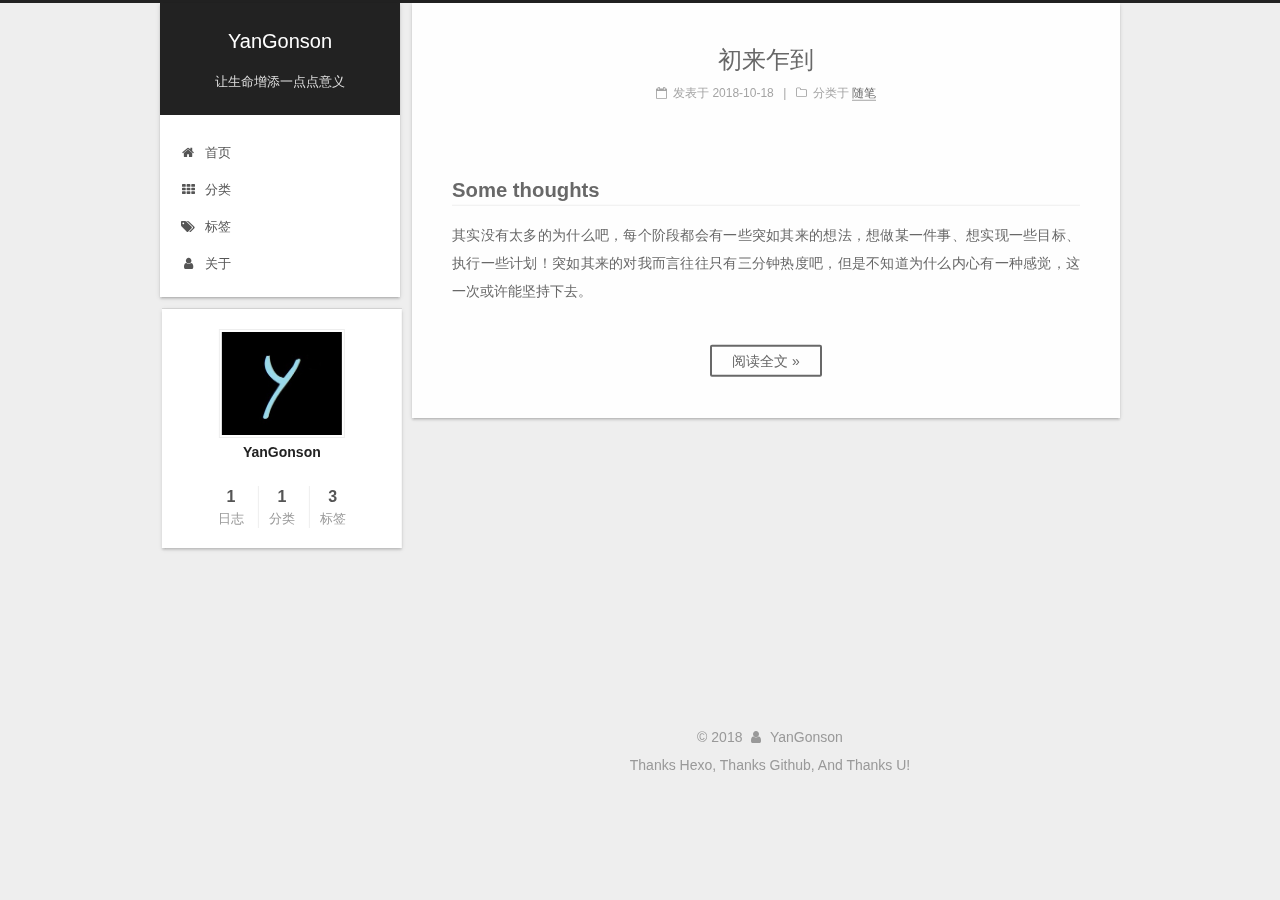
==== commit 523d5c0e: "Site updated: 2018-10-20 02:14:10" ====
--- a/index.html
+++ b/index.html
@@ -99,7 +99,7 @@
     sidebar: {"position":"left","display":"post","offset":12,"b2t":false,"scrollpercent":false,"onmobile":false},
     fancybox: true,
     tabs: true,
-    motion: {"enable":true,"async":false,"transition":{"post_block":"fadeIn","post_header":"slideDownIn","post_body":"slideDownIn","coll_header":"slideLeftIn","sidebar":"slideUpIn"}},
+    motion: {"enable":true,"async":true,"transition":{"post_block":"fadeIn","post_header":"slideDownIn","post_body":"slideDownIn","coll_header":"slideLeftIn","sidebar":"bounceLeftIn"}},
     duoshuo: {
       userId: '0',
       author: '博主'
@@ -188,22 +188,22 @@
         </li>
       
         
+        <li class="menu-item menu-item-categories">
+          <a href="/categories/" rel="section">
+            
+              <i class="menu-item-icon fa fa-fw fa-th"></i> <br />
+            
+            分类
+          </a>
+        </li>
+      
+        
         <li class="menu-item menu-item-tags">
           <a href="/tags/" rel="section">
             
               <i class="menu-item-icon fa fa-fw fa-tags"></i> <br />
             
             标签
-          </a>
-        </li>
-      
-        
-        <li class="menu-item menu-item-categories">
-          <a href="/categories/" rel="section">
-            
-              <i class="menu-item-icon fa fa-fw fa-th"></i> <br />
-            
-            分类
           </a>
         </li>
       
@@ -250,12 +250,12 @@
   
   
   <div class="post-block">
-    <link itemprop="mainEntityOfPage" href="http://yangonson.github.io/2018/10/18/初来乍到/">
+    <link itemprop="mainEntityOfPage" href="http://yangonson.github.io/随笔/2018/10/初来乍到.html">
 
     <span hidden itemprop="author" itemscope itemtype="http://schema.org/Person">
       <meta itemprop="name" content="YanGonson">
       <meta itemprop="description" content="">
-      <meta itemprop="image" content="/images/avatar.gif">
+      <meta itemprop="image" content="/images/touxiang.jpg">
     </span>
 
     <span hidden itemprop="publisher" itemscope itemtype="http://schema.org/Organization">
@@ -269,7 +269,7 @@
         
           <h1 class="post-title" itemprop="name headline">
                 
-                <a class="post-title-link" href="/2018/10/18/初来乍到/" itemprop="url">初来乍到</a></h1>
+                <a class="post-title-link" href="/随笔/2018/10/初来乍到.html" itemprop="url">初来乍到</a></h1>
         
 
         <div class="post-meta">
@@ -345,7 +345,7 @@
           <h2 id="Some-thoughts"><a href="#Some-thoughts" class="headerlink" title="Some thoughts"></a>Some thoughts</h2><p>其实没有太多的为什么吧，每个阶段都会有一些突如其来的想法，想做某一件事、想实现一些目标、执行一些计划！突如其来的对我而言往往只有三分钟热度吧，但是不知道为什么内心有一种感觉，这一次或许能坚持下去。
           <!--noindex-->
           <div class="post-button text-center">
-            <a class="btn" href="/2018/10/18/初来乍到/#more" rel="contents">
+            <a class="btn" href="/随笔/2018/10/初来乍到.html#more" rel="contents">
               阅读全文 &raquo;
             </a>
           </div>
@@ -418,6 +418,10 @@
         <div class="site-overview">
           <div class="site-author motion-element" itemprop="author" itemscope itemtype="http://schema.org/Person">
             
+              <img class="site-author-image" itemprop="image"
+                src="/images/touxiang.jpg"
+                alt="YanGonson" />
+            
               <p class="site-author-name" itemprop="name">YanGonson</p>
               <p class="site-description motion-element" itemprop="description"></p>
           </div>
@@ -439,10 +443,10 @@
               
               
               <div class="site-state-item site-state-categories">
-                
+                <a href="/categories/index.html">
                   <span class="site-state-item-count">1</span>
                   <span class="site-state-item-name">分类</span>
-                
+                </a>
               </div>
             
 
@@ -450,10 +454,10 @@
               
               
               <div class="site-state-item site-state-tags">
-                
+                <a href="/tags/index.html">
                   <span class="site-state-item-count">3</span>
                   <span class="site-state-item-name">标签</span>
-                
+                </a>
               </div>
             
 
--- a/css/main.css
+++ b/css/main.css
@@ -1762,13 +1762,6 @@
     transform: rotateZ(-30deg);
   }
 }
-.post-copyright {
-  margin: 2em 0 0;
-  padding: 0.5em 1em;
-  border-left: 3px solid #ff1700;
-  background-color: #f9f9f9;
-  list-style: none;
-}
 .rtl.post-body p,
 .rtl.post-body a,
 .rtl.post-body h1,
@@ -1950,7 +1943,7 @@
   width: 4px;
   height: 4px;
   border-radius: 50%;
-  background: #9ffffa;
+  background: #d7ff90;
 }
 .links-of-blogroll {
   font-size: 13px;
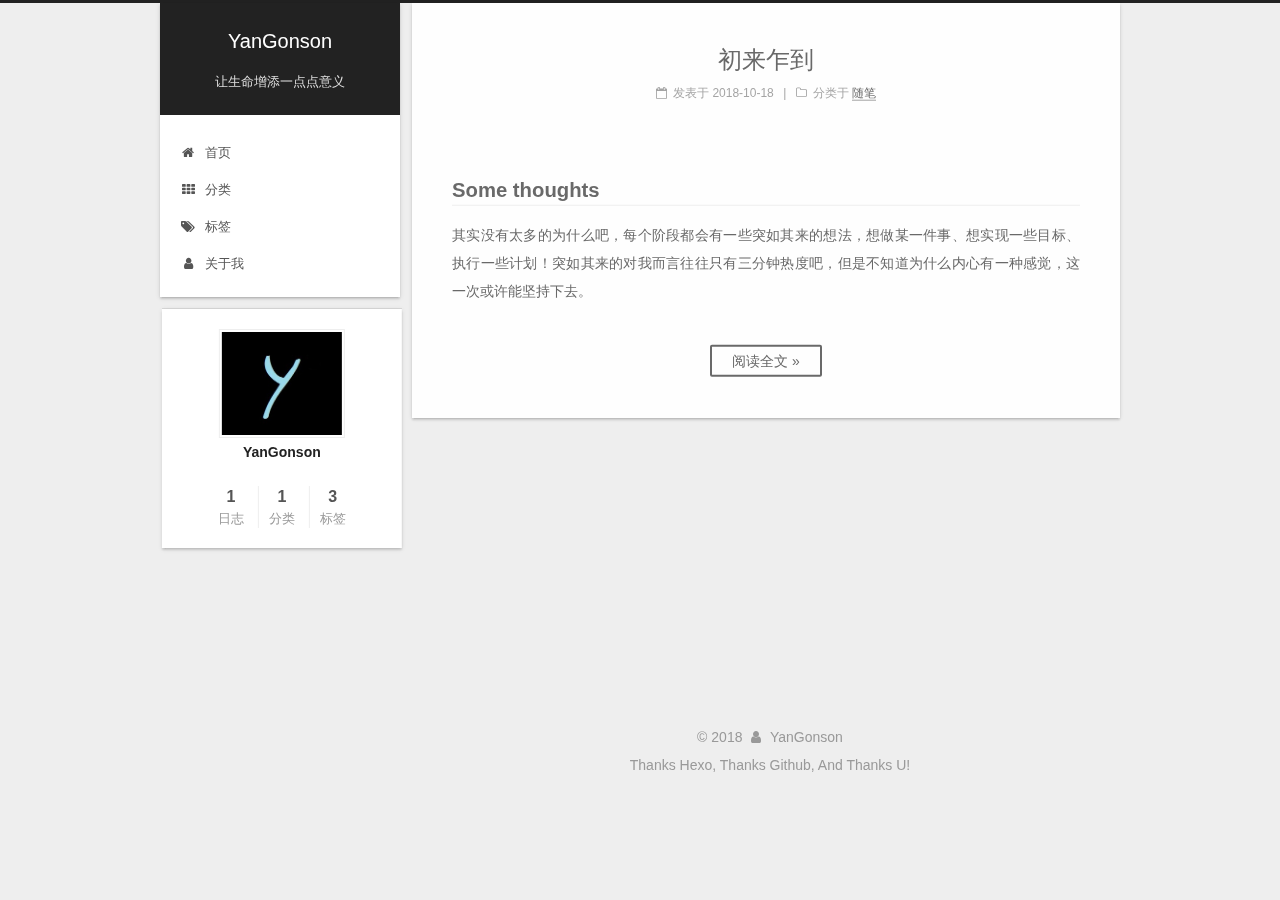
==== commit e51b0094: "Site updated: 2018-10-23 01:02:59" ====
--- a/index.html
+++ b/index.html
@@ -213,7 +213,7 @@
             
               <i class="menu-item-icon fa fa-fw fa-user"></i> <br />
             
-            关于
+            关于我
           </a>
         </li>
       
--- a/css/main.css
+++ b/css/main.css
@@ -1943,7 +1943,7 @@
   width: 4px;
   height: 4px;
   border-radius: 50%;
-  background: #d7ff90;
+  background: #ff85c8;
 }
 .links-of-blogroll {
   font-size: 13px;
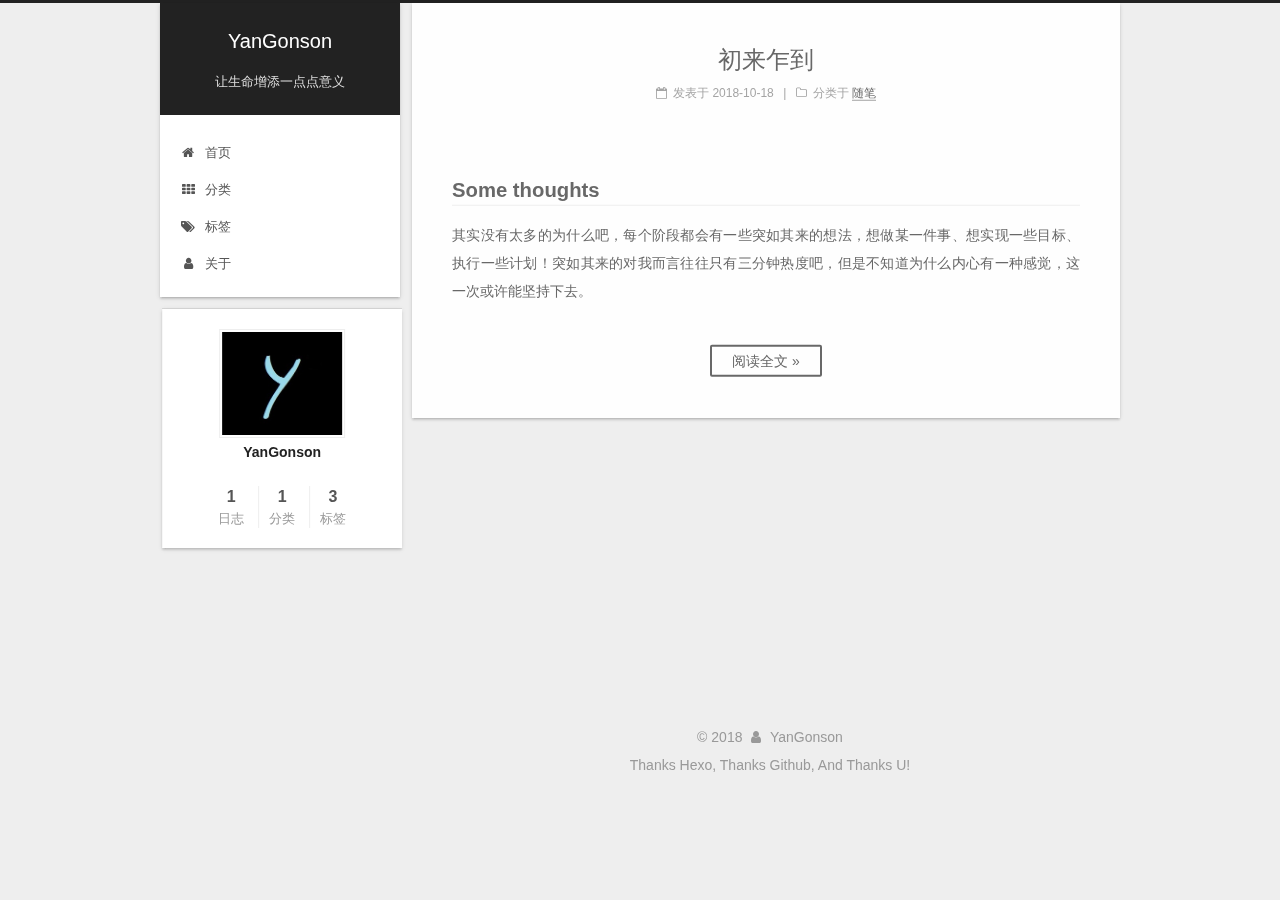
==== commit 0a1006f8: "Site updated: 2018-10-23 13:46:10" ====
--- a/index.html
+++ b/index.html
@@ -213,7 +213,7 @@
             
               <i class="menu-item-icon fa fa-fw fa-user"></i> <br />
             
-            关于我
+            关于
           </a>
         </li>
       
--- a/css/main.css
+++ b/css/main.css
@@ -1943,7 +1943,7 @@
   width: 4px;
   height: 4px;
   border-radius: 50%;
-  background: #ff85c8;
+  background: #ff9624;
 }
 .links-of-blogroll {
   font-size: 13px;
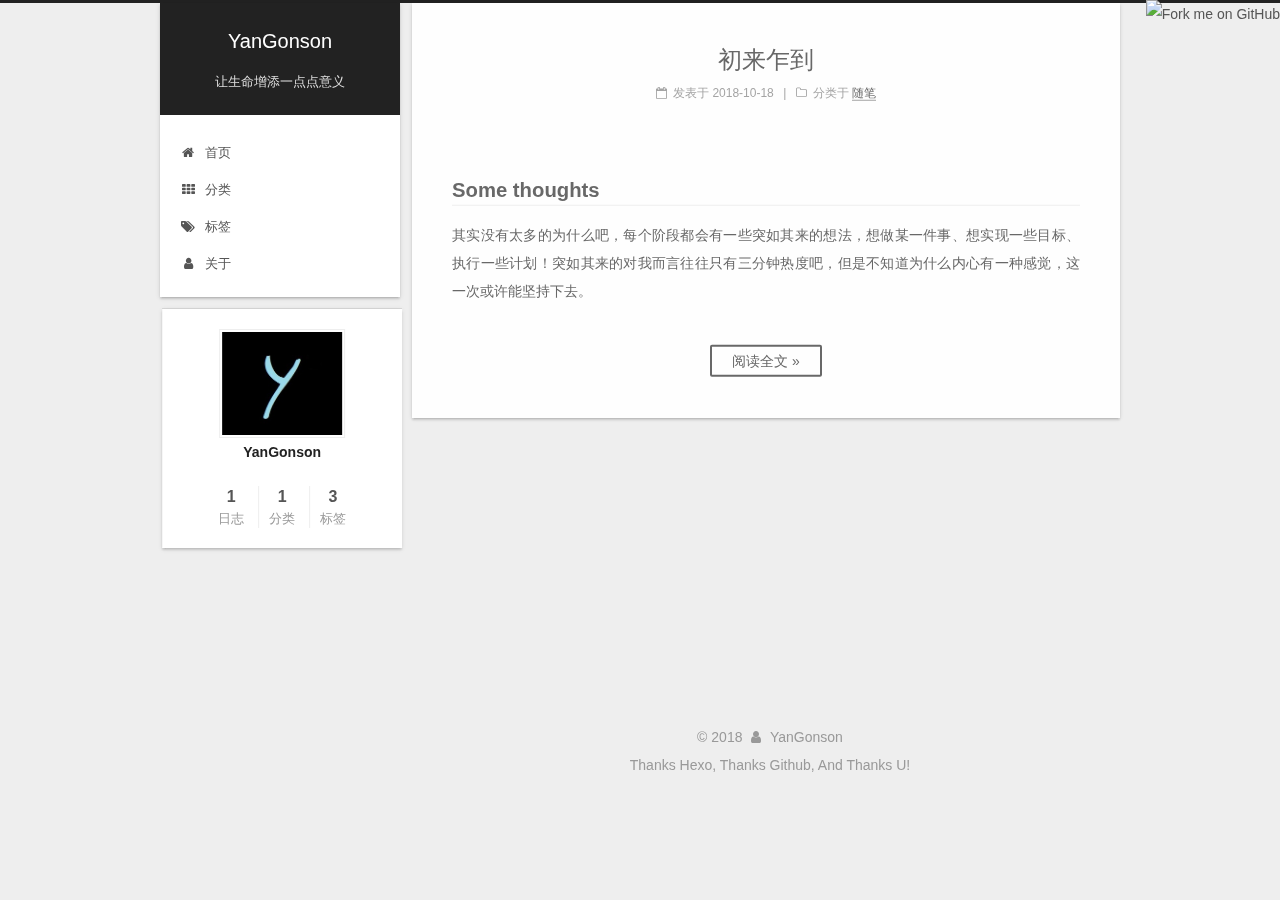
==== commit f4a265a7: "Site updated: 2018-10-23 17:00:30" ====
--- a/index.html
+++ b/index.html
@@ -144,7 +144,9 @@
   <div class="container sidebar-position-left 
   page-home">
     <div class="headband"></div>
-
+	<a href="https://github.com/yangonson">
+		<img style="position: absolute; top: 0; right: 0; border: 0;" src="https://s3.amazonaws.com/github/ribbons/forkme_right_green_007200.png" alt="Fork me on GitHub">
+	</a>
     <header id="header" class="header" itemscope itemtype="http://schema.org/WPHeader">
       <div class="header-inner"><div class="site-brand-wrapper">
   <div class="site-meta ">
--- a/css/main.css
+++ b/css/main.css
@@ -1943,7 +1943,7 @@
   width: 4px;
   height: 4px;
   border-radius: 50%;
-  background: #ff9624;
+  background: #6bffff;
 }
 .links-of-blogroll {
   font-size: 13px;
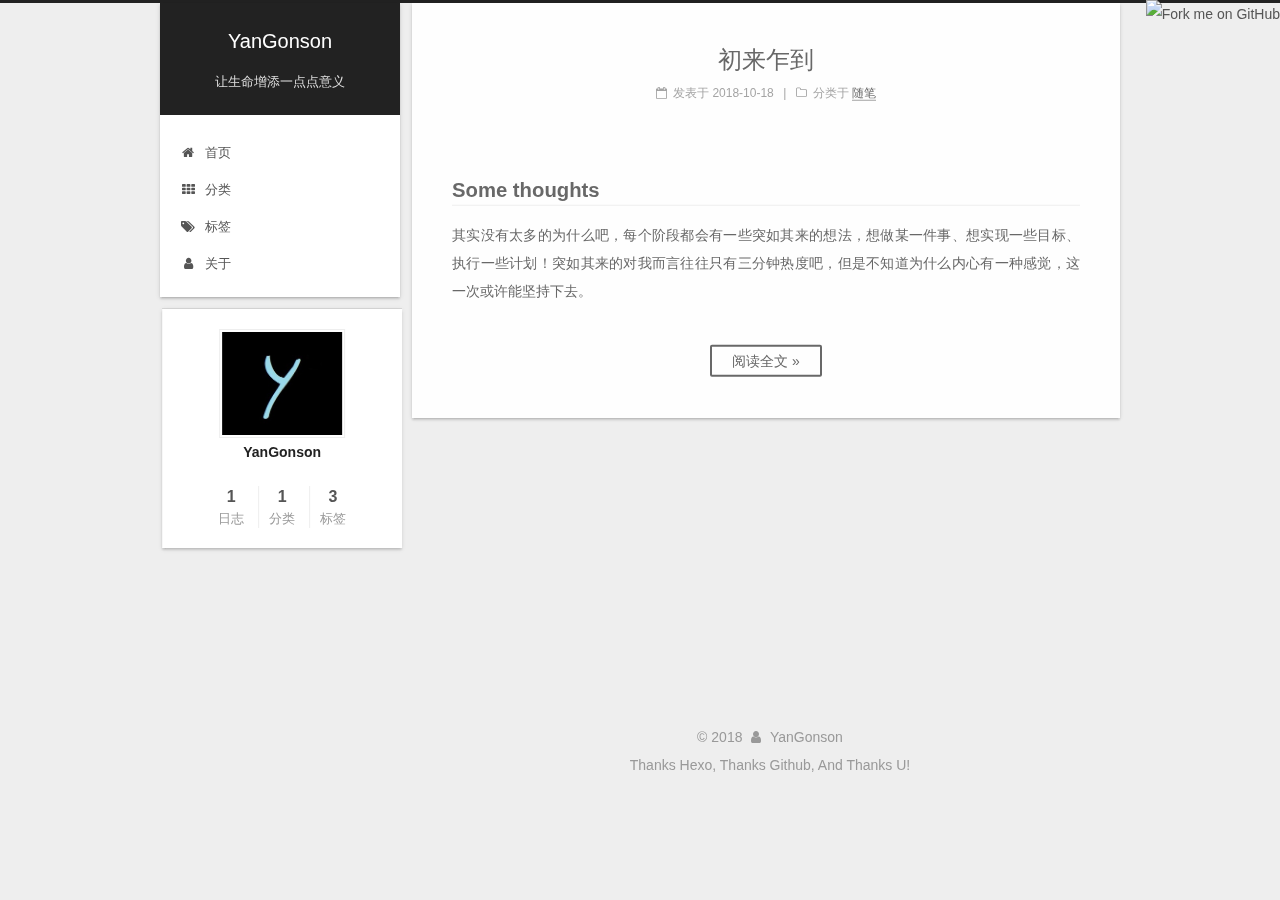
==== commit 4c2f214a: "Site updated: 2018-10-23 17:31:49" ====
--- a/index.html
+++ b/index.html
@@ -668,6 +668,22 @@
   
 
   
+<script>
+(function(){
+    var bp = document.createElement('script');
+    var curProtocol = window.location.protocol.split(':')[0];
+    if (curProtocol === 'https') {
+        bp.src = 'https://zz.bdstatic.com/linksubmit/push.js';        
+    }
+    else {
+        bp.src = 'http://push.zhanzhang.baidu.com/push.js';
+    }
+    var s = document.getElementsByTagName("script")[0];
+    s.parentNode.insertBefore(bp, s);
+})();
+</script>
+
+
 
   
   
--- a/css/main.css
+++ b/css/main.css
@@ -1943,7 +1943,7 @@
   width: 4px;
   height: 4px;
   border-radius: 50%;
-  background: #6bffff;
+  background: #ffff2e;
 }
 .links-of-blogroll {
   font-size: 13px;
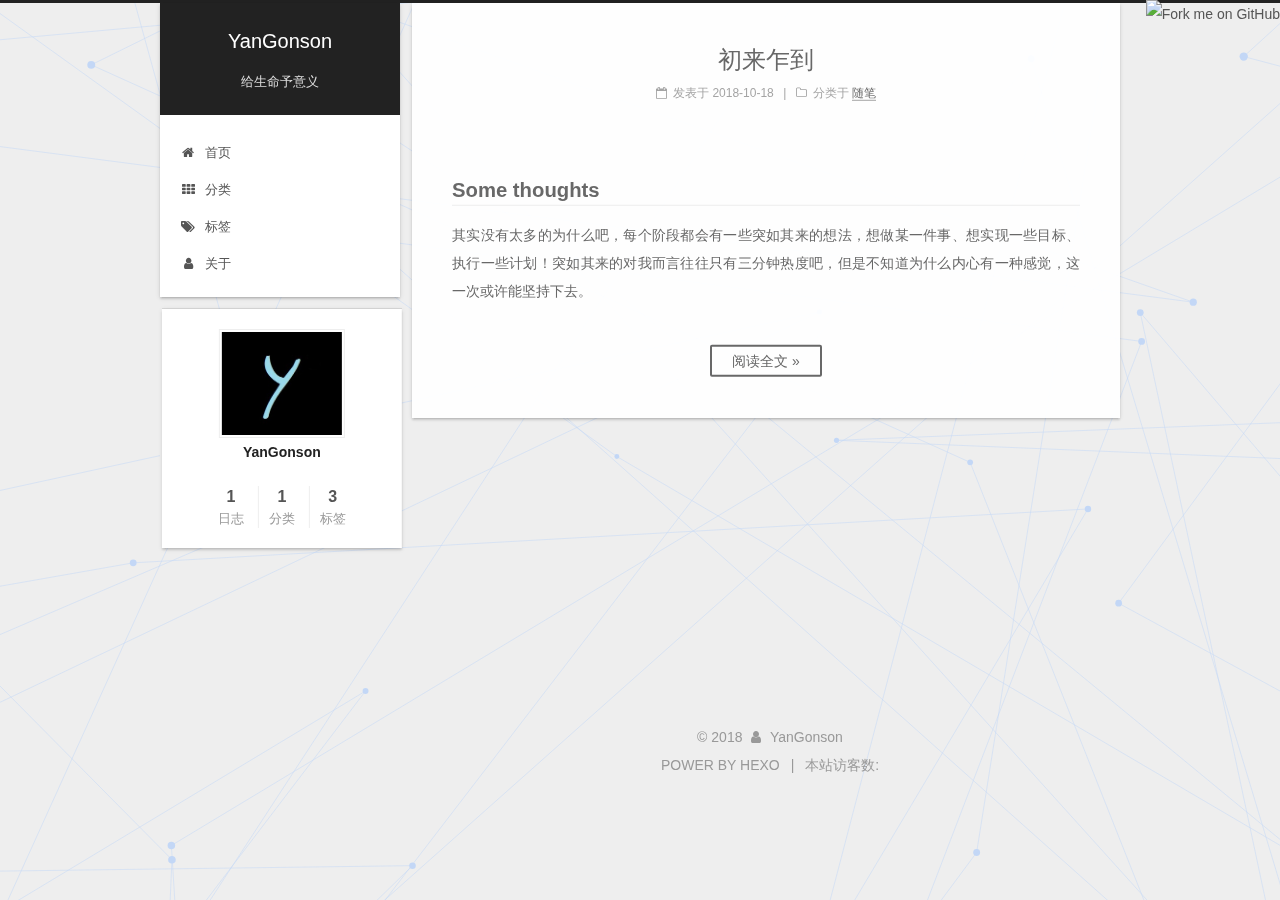
==== commit a1dc2b03: "Site updated: 2018-10-24 00:18:29" ====
--- a/index.html
+++ b/index.html
@@ -160,7 +160,7 @@
       </a>
     </div>
       
-        <p class="site-subtitle">让生命增添一点点意义</p>
+        <p class="site-subtitle">给生命予意义</p>
       
   </div>
 
@@ -494,7 +494,8 @@
 
     <footer id="footer" class="footer">
       <div class="footer-inner">
-        <div class="copyright">&copy; <span itemprop="copyrightYear">2018</span>
+        <script async src="https://busuanzi.ibruce.info/busuanzi/2.3/busuanzi.pure.mini.js"></script>
+<div class="copyright">&copy; <span itemprop="copyrightYear">2018</span>
   <span class="with-love">
     <i class="fa fa-user"></i>
   </span>
@@ -504,7 +505,16 @@
 </div>
 
 
-  <div class="powered-by">Thanks Hexo, Thanks Github, And Thanks U!</div>
+  <div class="powered-by">POWER BY HEXO</div>
+
+
+
+<span class="post-meta-divider">|</span>
+ <div class="powered-by">
+ <span id="busuanzi_container_site_uv">
+  本站访客数:<span id="busuanzi_value_site_uv"></span>
+</span>
+ </div>
 
 
 
@@ -697,7 +707,13 @@
   
   
   
-   <script type="text/javascript" src="/js/src/dline.js"></script>
+  
+   <script type="text/javascript" src="/js/src/three_line.min.js"></script>
+   <script type="text/javascript" src="/js/src/canvas_lines.min.js"></script>
+  
+  
+  
+   <script type="text/javascript" src="/js/src/click_love.js"></script>
   
 </body>
 </html>
--- a/css/main.css
+++ b/css/main.css
@@ -1943,7 +1943,7 @@
   width: 4px;
   height: 4px;
   border-radius: 50%;
-  background: #ffff2e;
+  background: #41ffff;
 }
 .links-of-blogroll {
   font-size: 13px;
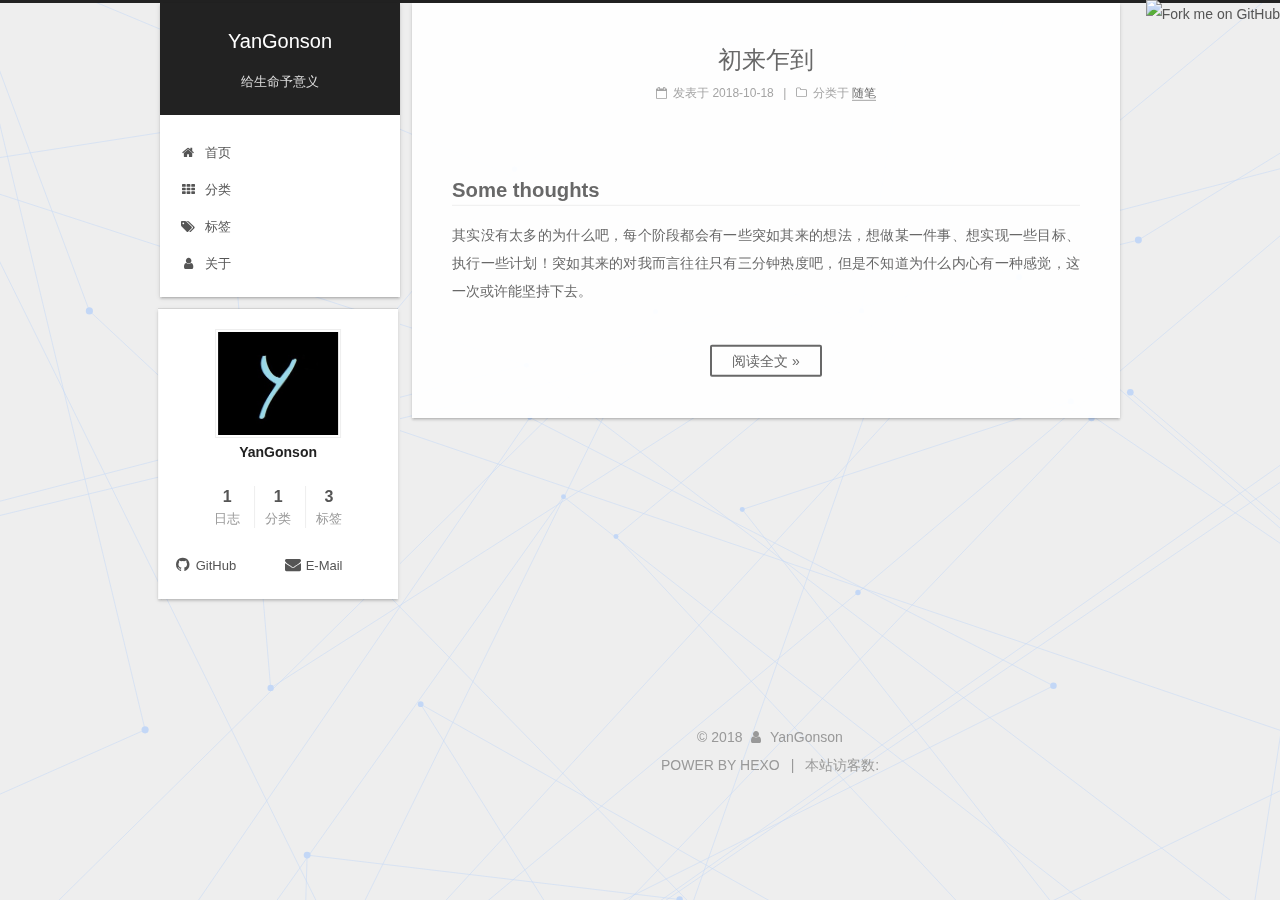
==== commit c59baf98: "Site updated: 2018-10-24 00:44:59" ====
--- a/index.html
+++ b/index.html
@@ -468,6 +468,22 @@
           
 
           
+            <div class="links-of-author motion-element">
+                
+                  <span class="links-of-author-item">
+                    <a href="https://github.com/yangonson" target="_blank" title="GitHub">
+                      
+                        <i class="fa fa-fw fa-github"></i>GitHub</a>
+                  </span>
+                
+                  <span class="links-of-author-item">
+                    <a href="mailto:gonsonyan@gmail.com" target="_blank" title="E-Mail">
+                      
+                        <i class="fa fa-fw fa-envelope"></i>E-Mail</a>
+                  </span>
+                
+            </div>
+          
 
           
           
--- a/css/main.css
+++ b/css/main.css
@@ -1943,7 +1943,7 @@
   width: 4px;
   height: 4px;
   border-radius: 50%;
-  background: #41ffff;
+  background: #61c7a6;
 }
 .links-of-blogroll {
   font-size: 13px;
